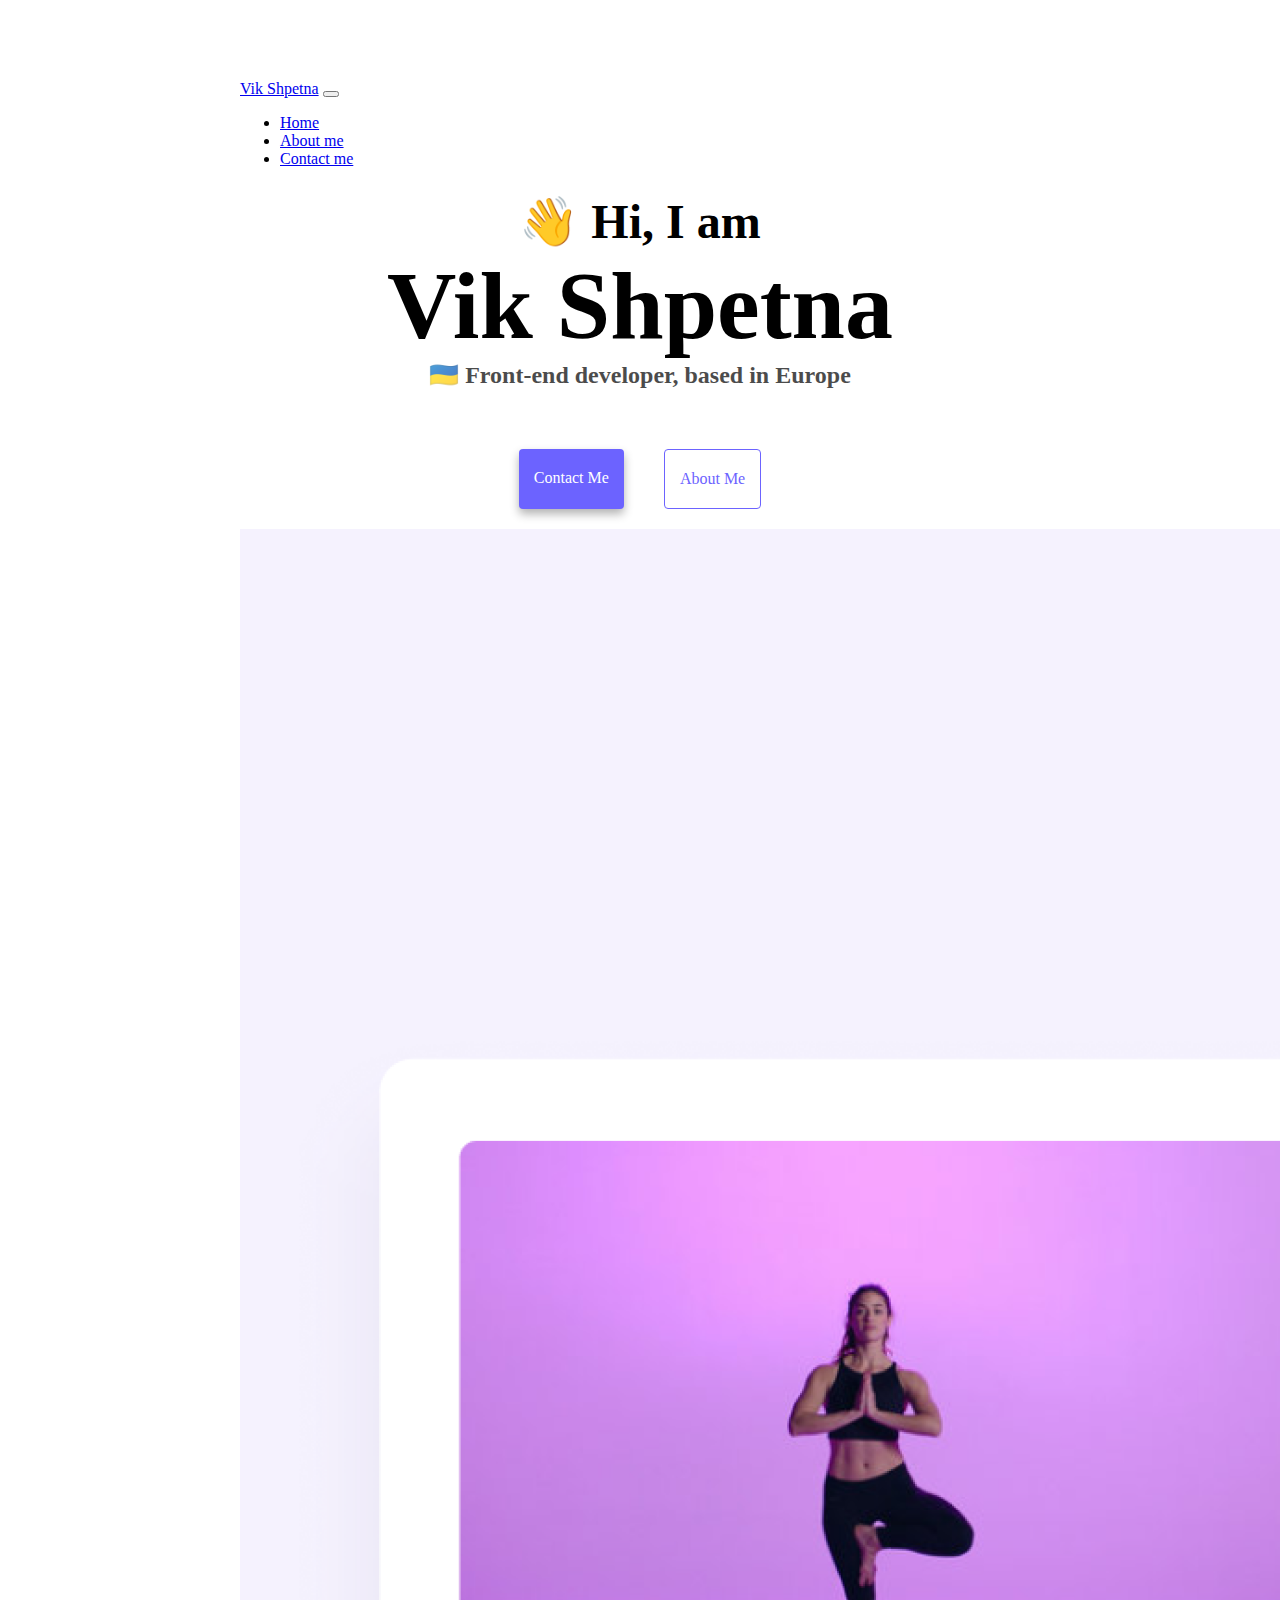
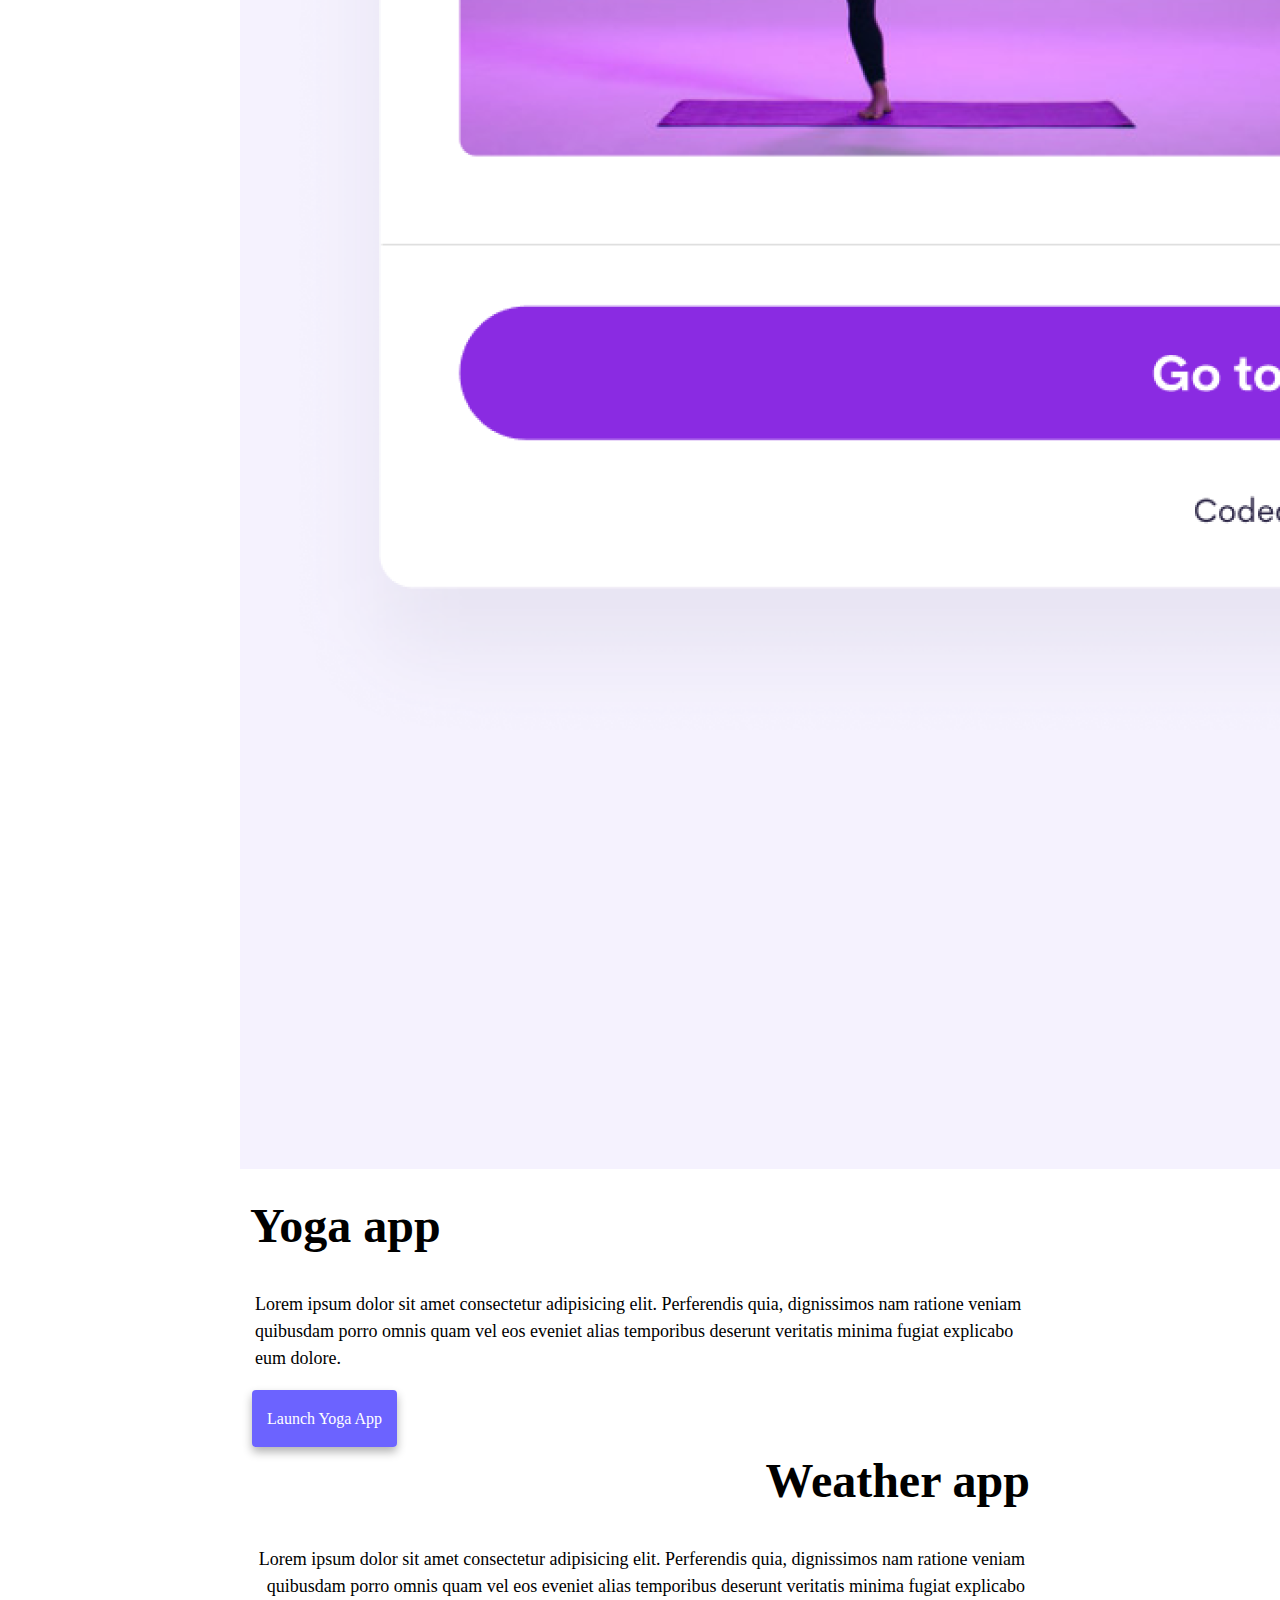
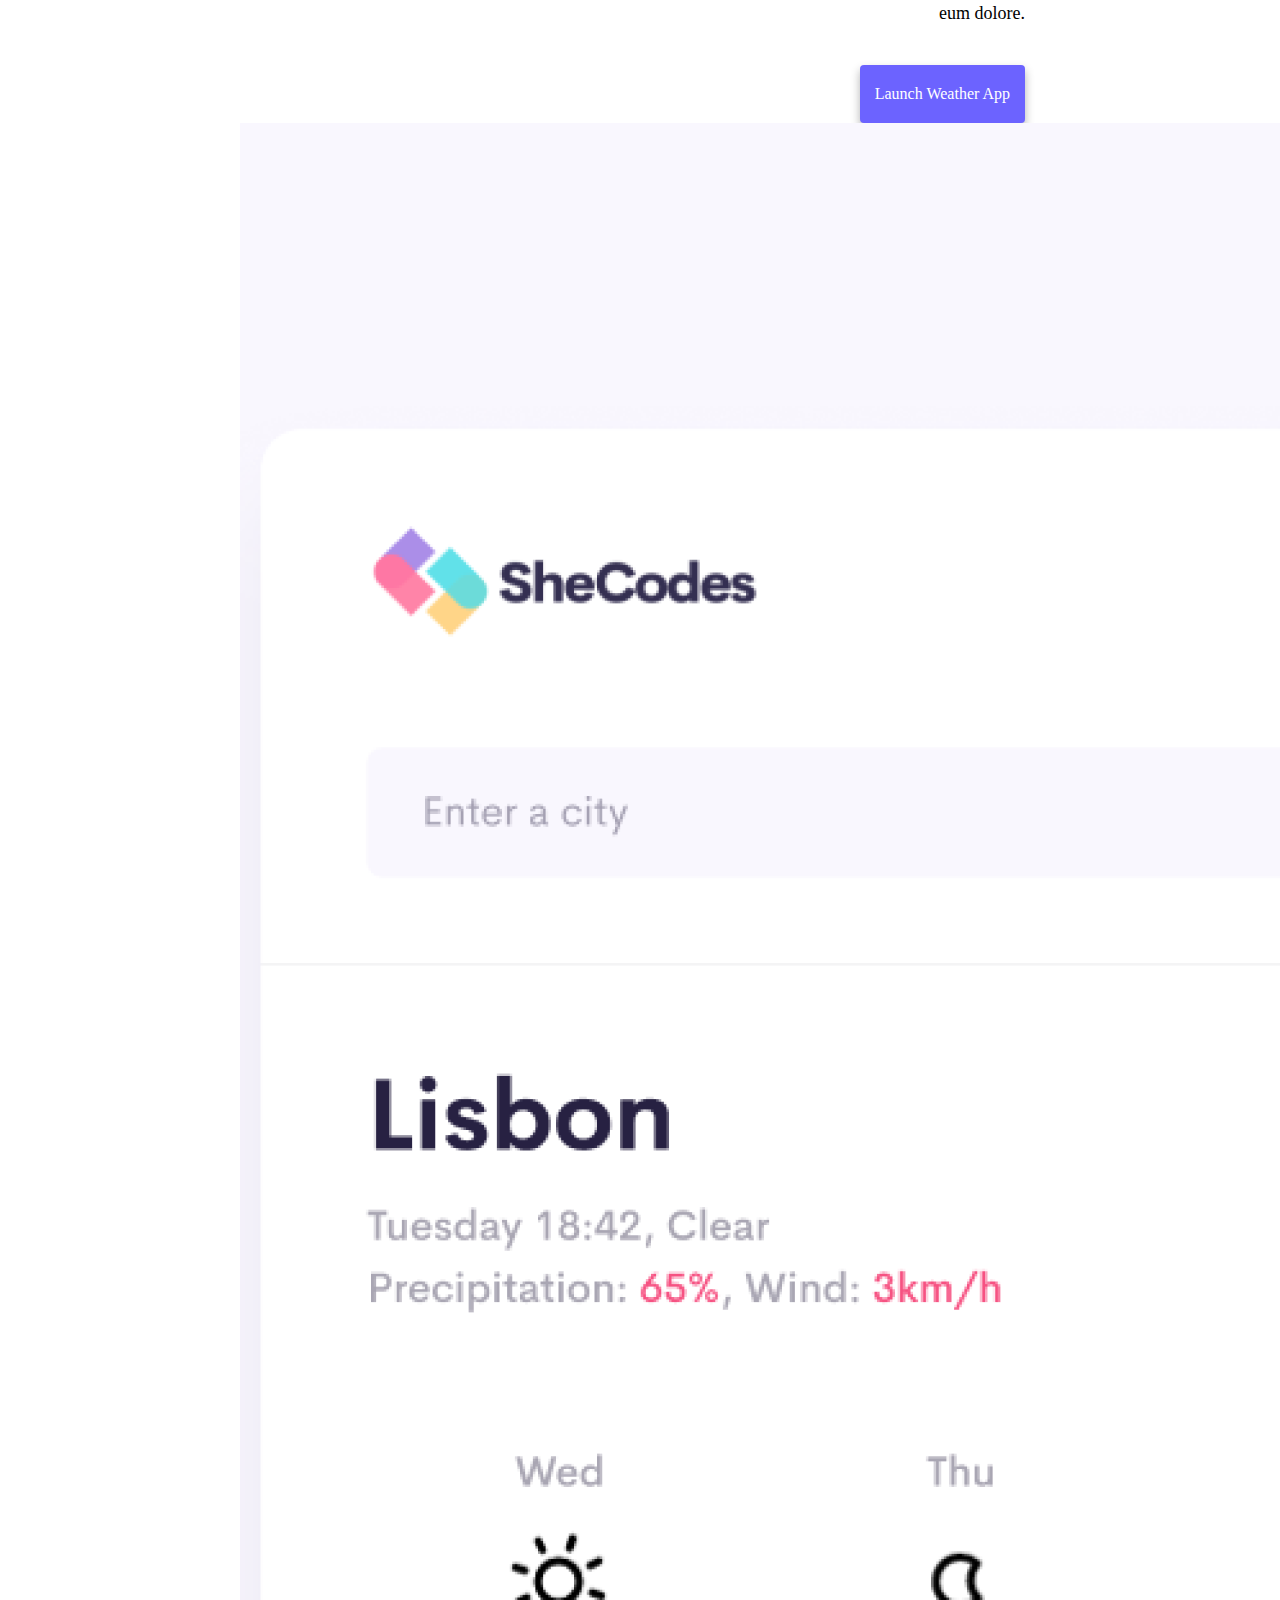
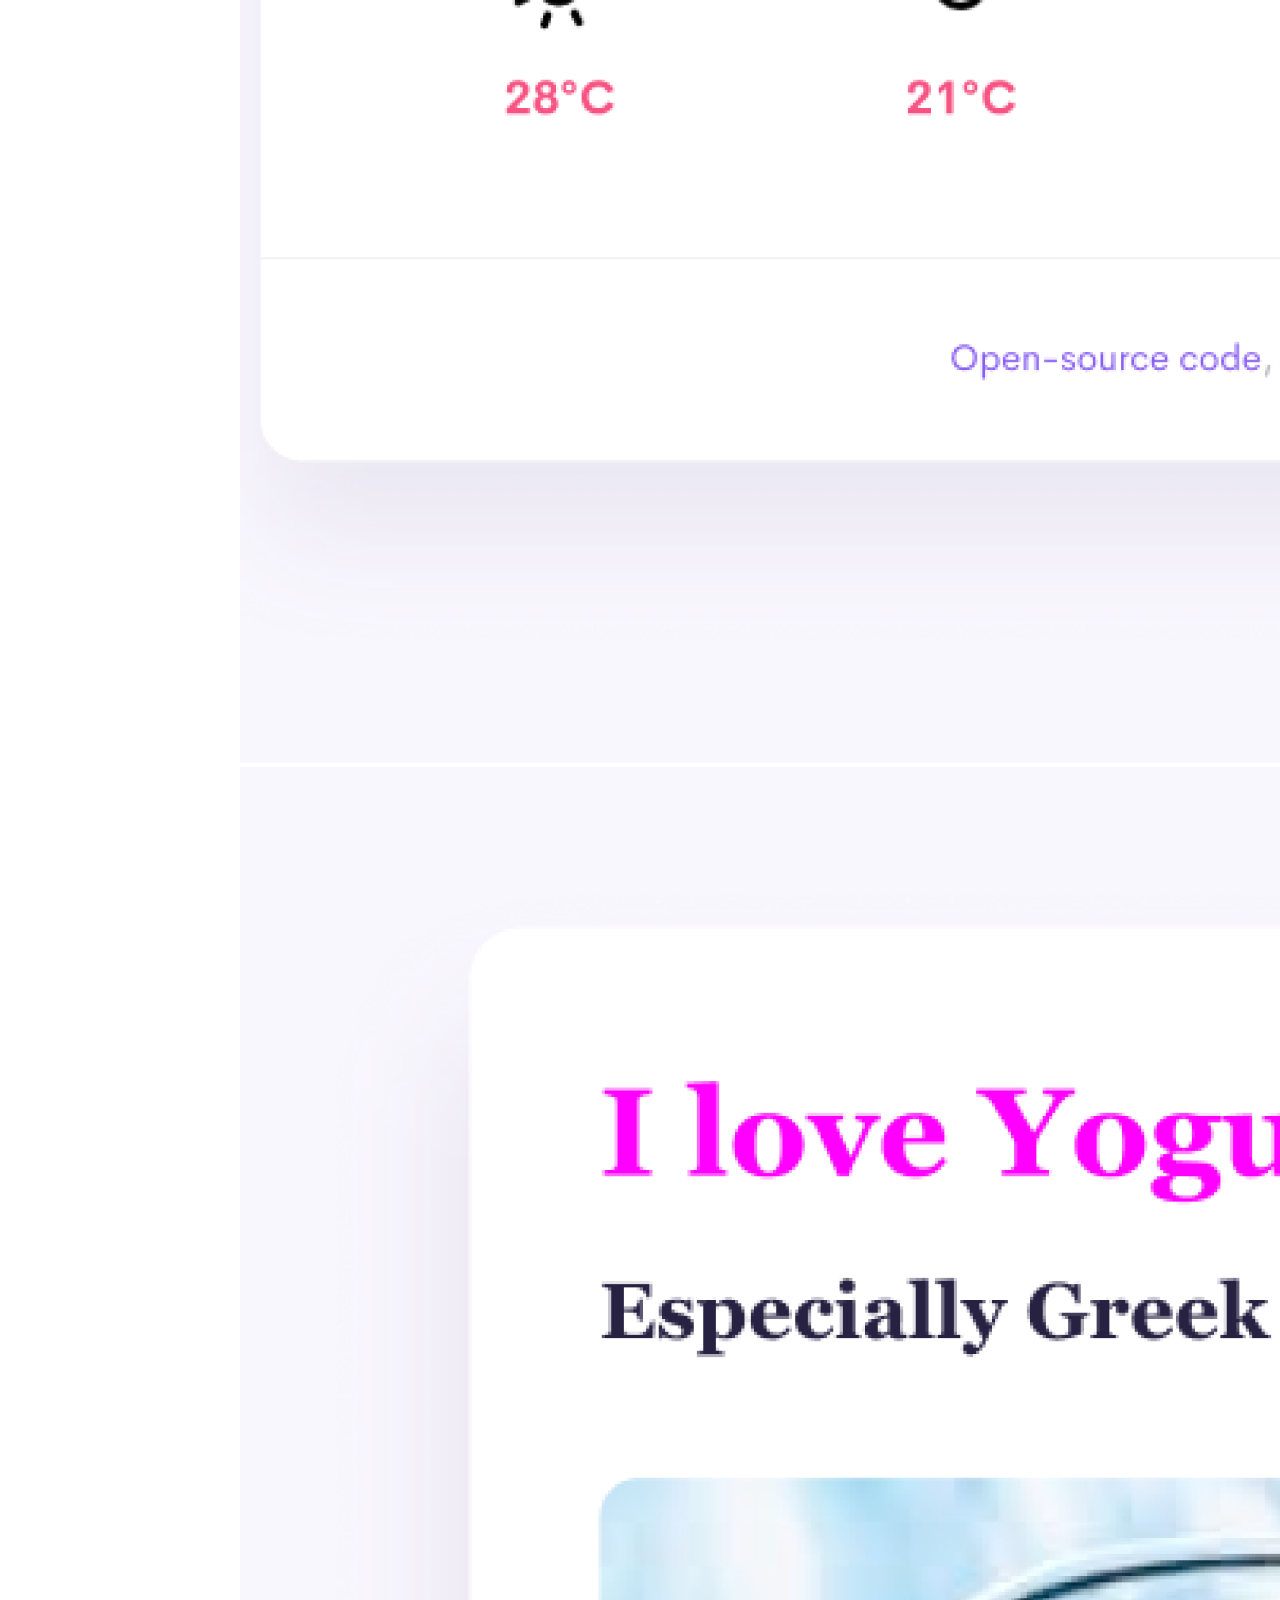
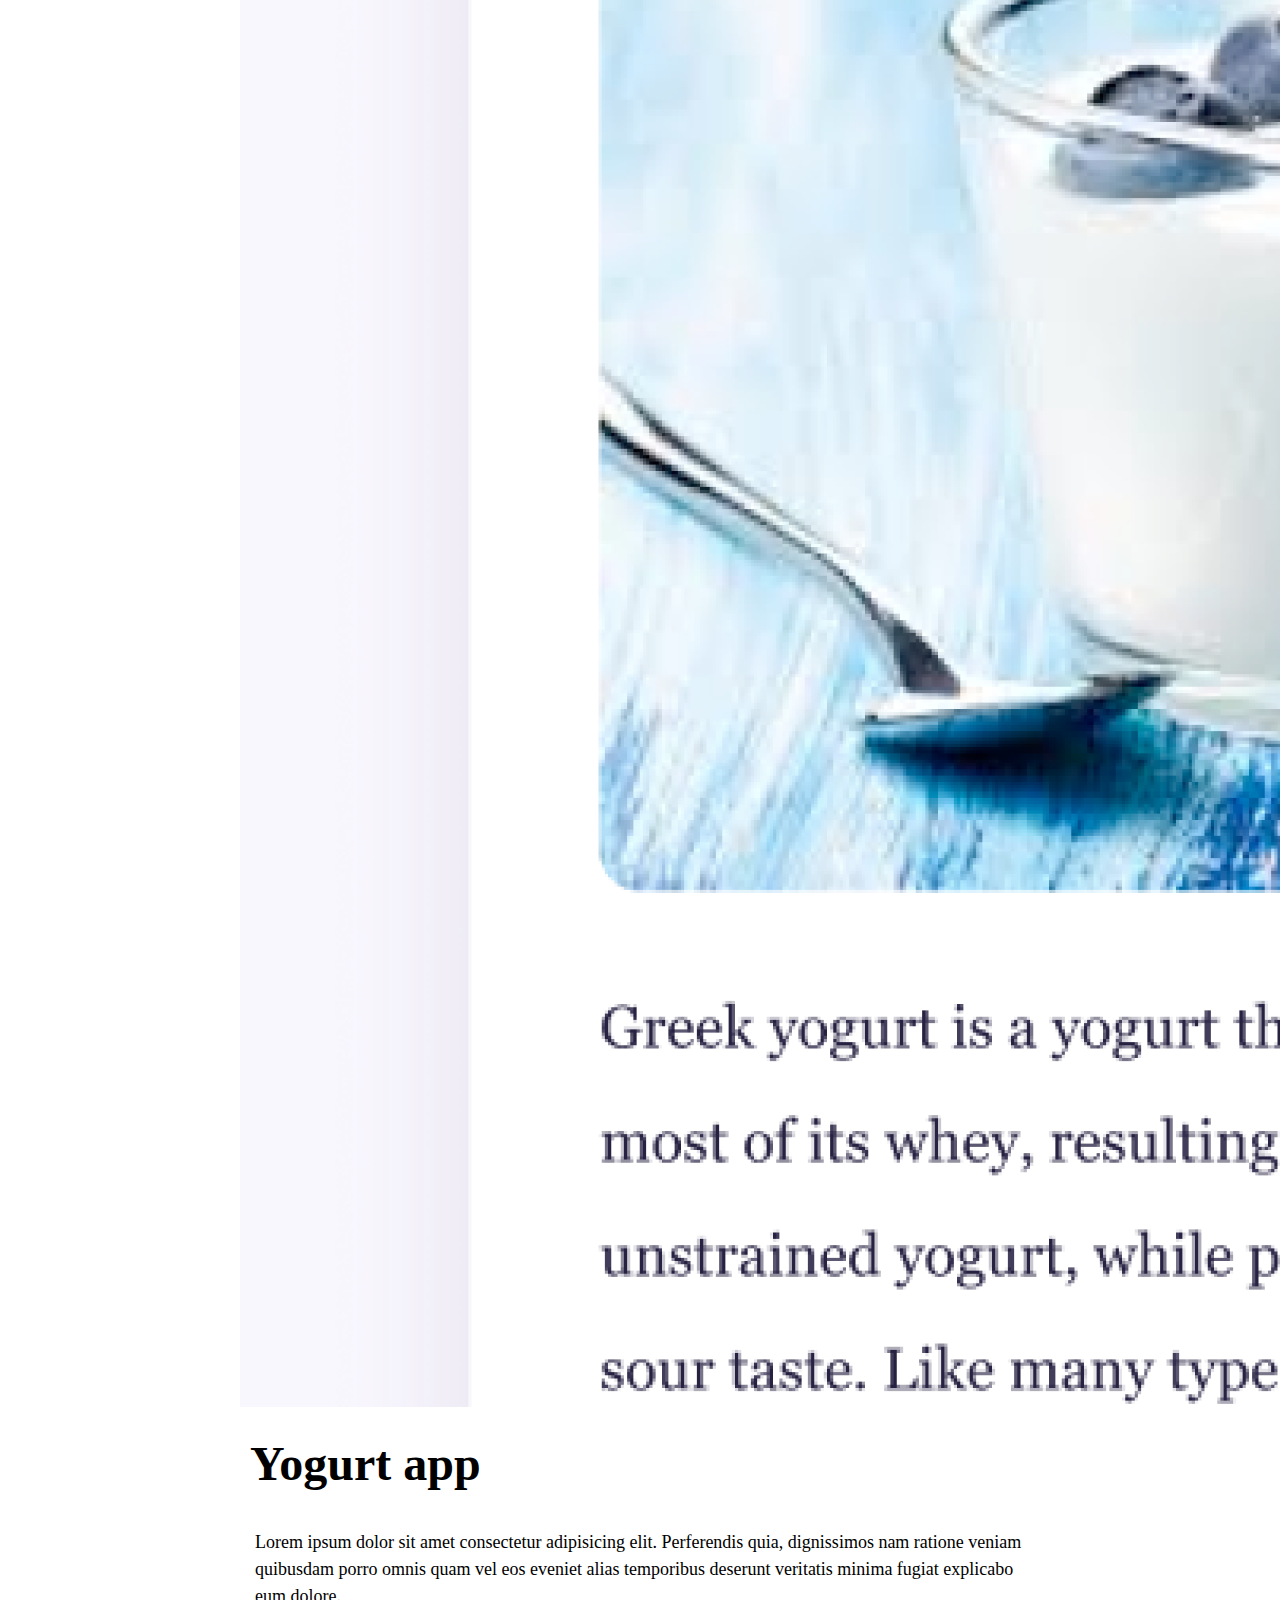
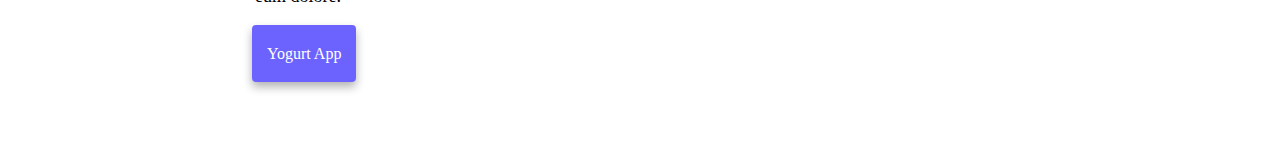
==== index.html @ 7a1b7f74 "Initial commit" ====
<!DOCTYPE html>
<html lang="en">
  <head>
    <meta charset="UTF-8" />
    <meta http-equiv="X-UA-Compatible" content="IE=edge" />
    <meta name="viewport" content="width=device-width, initial-scale=1.0" />
    <link
      href="https://cdn.jsdelivr.net/npm/bootstrap@5.2.2/dist/css/bootstrap.min.css"
      rel="stylesheet"
      integrity="sha384-Zenh87qX5JnK2Jl0vWa8Ck2rdkQ2Bzep5IDxbcnCeuOxjzrPF/et3URy9Bv1WTRi"
      crossorigin="anonymous"
    />
    <script
      src="https://cdn.jsdelivr.net/npm/bootstrap@5.2.2/dist/js/bootstrap.bundle.min.js"
      integrity="sha384-OERcA2EqjJCMA+/3y+gxIOqMEjwtxJY7qPCqsdltbNJuaOe923+mo//f6V8Qbsw3"
      crossorigin="anonymous"
    ></script>
    <title>Vik Shpetna</title>
    <link rel="stylesheet" href="style.css" />
  </head>
  <body>
    <nav class="navbar navbar-expand-lg bg-light fixed-top ps-5 pe-5">
      <div class="container-fluid">
        <a class="navbar-brand" href="index.html">Vik Shpetna</a>
        <button
          class="navbar-toggler"
          type="button"
          data-bs-toggle="collapse"
          data-bs-target="#navbarNav"
          aria-controls="navbarNav"
          aria-expanded="false"
          aria-label="Toggle navigation"
        >
          <span class="navbar-toggler-icon"></span>
        </button>
        <div class="collapse navbar-collapse" id="navbarNav">
          <ul class="navbar-nav">
            <li class="nav-item">
              <a class="nav-link active" aria-current="page" href="#">Home</a>
            </li>
            <li class="nav-item">
              <a class="nav-link" href="about.html">About me</a>
            </li>
            <li class="nav-item">
              <a class="nav-link" href="about.html#contact">Contact me</a>
            </li>
          </ul>
        </div>
      </div>
    </nav>
    <h2>👋 Hi, I am</h2>
    <h1>Vik Shpetna</h1>
    <h3>🇺🇦 Front-end developer, based in Europe</h3>
    <div class="navigation-links mb-5">
      <a href="about.html#contact" class="contact-link">Contact me</a>
      <a href="about.html" class="about-link">About me</a>
    </div>

    <div class="container-fluid">
      <div class="row">
        <div class="col-md-6">
          <img src="images/yoga.png" class="img-fluid rounded" />
        </div>
        <div class="col-md-6">
          <h2 class="mb-3 yoga-app">Yoga app</h2>
          <p class="yoga-text">
            Lorem ipsum dolor sit amet consectetur adipisicing elit. Perferendis
            quia, dignissimos nam ratione veniam quibusdam porro omnis quam vel
            eos eveniet alias temporibus deserunt veritatis minima fugiat
            explicabo eum dolore.
          </p>
          <div class="mt-5">
            <a href="#" class="yoga-app-link">Launch Yoga app</a>
          </div>
        </div>
      </div>
    </div>
    <div class="row mt-5">
      <div class="col-md-6">
        <h2 class="mb-3 weather-app">Weather app</h2>
        <p class="weather-app-text">
          Lorem ipsum dolor sit amet consectetur adipisicing elit. Perferendis
          quia, dignissimos nam ratione veniam quibusdam porro omnis quam vel
          eos eveniet alias temporibus deserunt veritatis minima fugiat
          explicabo eum dolore.
        </p>
        <div class="mt-4">
          <a href="#" class="weather-app-link">Launch Weather app</a>
        </div>
      </div>

      <div class="col-md-6">
        <img src="images/weather.png" class="img-fluid rounded" />
      </div>
    </div>
    <div class="row mt-5">
      <div class="col-md-6">
        <img src="images/yogurt.png" class="img-fluid rounded">
      </div>
      <div class="col-md-6">
        <h2 class="mb-3 yogurt-app">Yogurt app</h2>
        <p class="yogurt-app-text">
            Lorem ipsum dolor sit amet consectetur adipisicing elit. Perferendis
            quia, dignissimos nam ratione veniam quibusdam porro omnis quam vel
            eos eveniet alias temporibus deserunt veritatis minima fugiat
            explicabo eum dolore.
          </p>
          <div class="mt-5">
            <a href="#" class="yogurt-app-link">Yogurt app</a>
          </div>
      </div>
    </div>
  </div>
  </body>
</html>
---- style.css ----
:root {
  --primary-color: #6c63ff;
  --secondary-color: #f5f2fe;
  --box-shadow: 0 5px 10px rgba(0, 0, 0, 0.3);
}

body {
  margin: 80px auto;
  max-width: 800px;
}

h1,
h2,
h3 {
  text-align: center;
  margin: 0;
}

h1 {
  font-size: 96px;
}

h2 {
  font-size: 48px;
  margin-top: 25px;
}

h3 {
  font-size: 24px;
  opacity: 0.7;
}

p {
  padding: 20px;
  border-radius: 4px;
  font-size: 18px;
  line-height: 1.5;
  text-align: center;
}

.navigation-links {
  display: flex;
  margin-top: 40px;
  justify-content: center;
}

.navigation-links a {
  margin: 20px;
  border-radius: 4px;
  padding: 20px 15px;
  text-decoration: none;
  text-transform: capitalize;
}

.contact-link {
  background: var(--primary-color);
  box-shadow: var(--box-shadow);
  color: white;
}

.about-link {
  color: var(--primary-color);
  border: 1px solid var(--primary-color);
}

.homepage-link {
  color: var(--primary-color);
  text-align: center;
  display: block;
}

.email-link {
  display: flex;
  justify-content: center;
  color: var(--primary-color);
  font-size: 28px;
  text-decoration: none;
}

.email-link:hover {
  text-decoration: underline;
}

.yoga-app {
  text-align: left;
  margin-left: 10px;
}

.yoga-text {
  background-color: rgb(255, 255, 255);
  padding: 20px 15px;
  font-size: 18px;
  line-height: 1.5;
  text-align: left;
}
.yoga-app-link {
  margin: 12px;
  border-radius: 4px;
  padding: 20px 15px;
  text-decoration: none;
  text-transform: capitalize;
  background: var(--primary-color);
  box-shadow: var(--box-shadow);
  color: white;
}

.weather-app {
  text-align: right;
  margin-right: 10px;
}
.weather-app-text {
  background-color: rgb(255, 255, 255);
  padding: 20px 15px;

  font-size: 18px;
  line-height: 1.5;
  text-align: right;
}
.weather-app-link {
  float: right;
  margin-right: 15px;

  border-radius: 4px;
  padding: 20px 15px;
  text-decoration: none;
  text-transform: capitalize;
  background: var(--primary-color);
  box-shadow: var(--box-shadow);
  color: white;
}

.yogurt-app {
  text-align: left;
  margin-left: 10px;
}

.yogurt-app-text {
  background-color: rgb(255, 255, 255);
  padding: 20px 15px;
  margin-bottom: 15px;
  font-size: 18px;
  line-height: 1.5;
  text-align: left;
}

.yogurt-app-link {
  border-radius: 4px;
  padding: 20px 15px;
  margin-left: 12px;
  text-decoration: none;
  text-transform: capitalize;
  background: var(--primary-color);
  box-shadow: var(--box-shadow);
  color: white;
}

@media (max-width: 600px) {
  h1 {
    font-size: 48px;
  }
  h2 {
    font-size: 24px;
  }
  .navigation-links {
    margin-top: 10px;
    margin-bottom: 10px;
  }
}
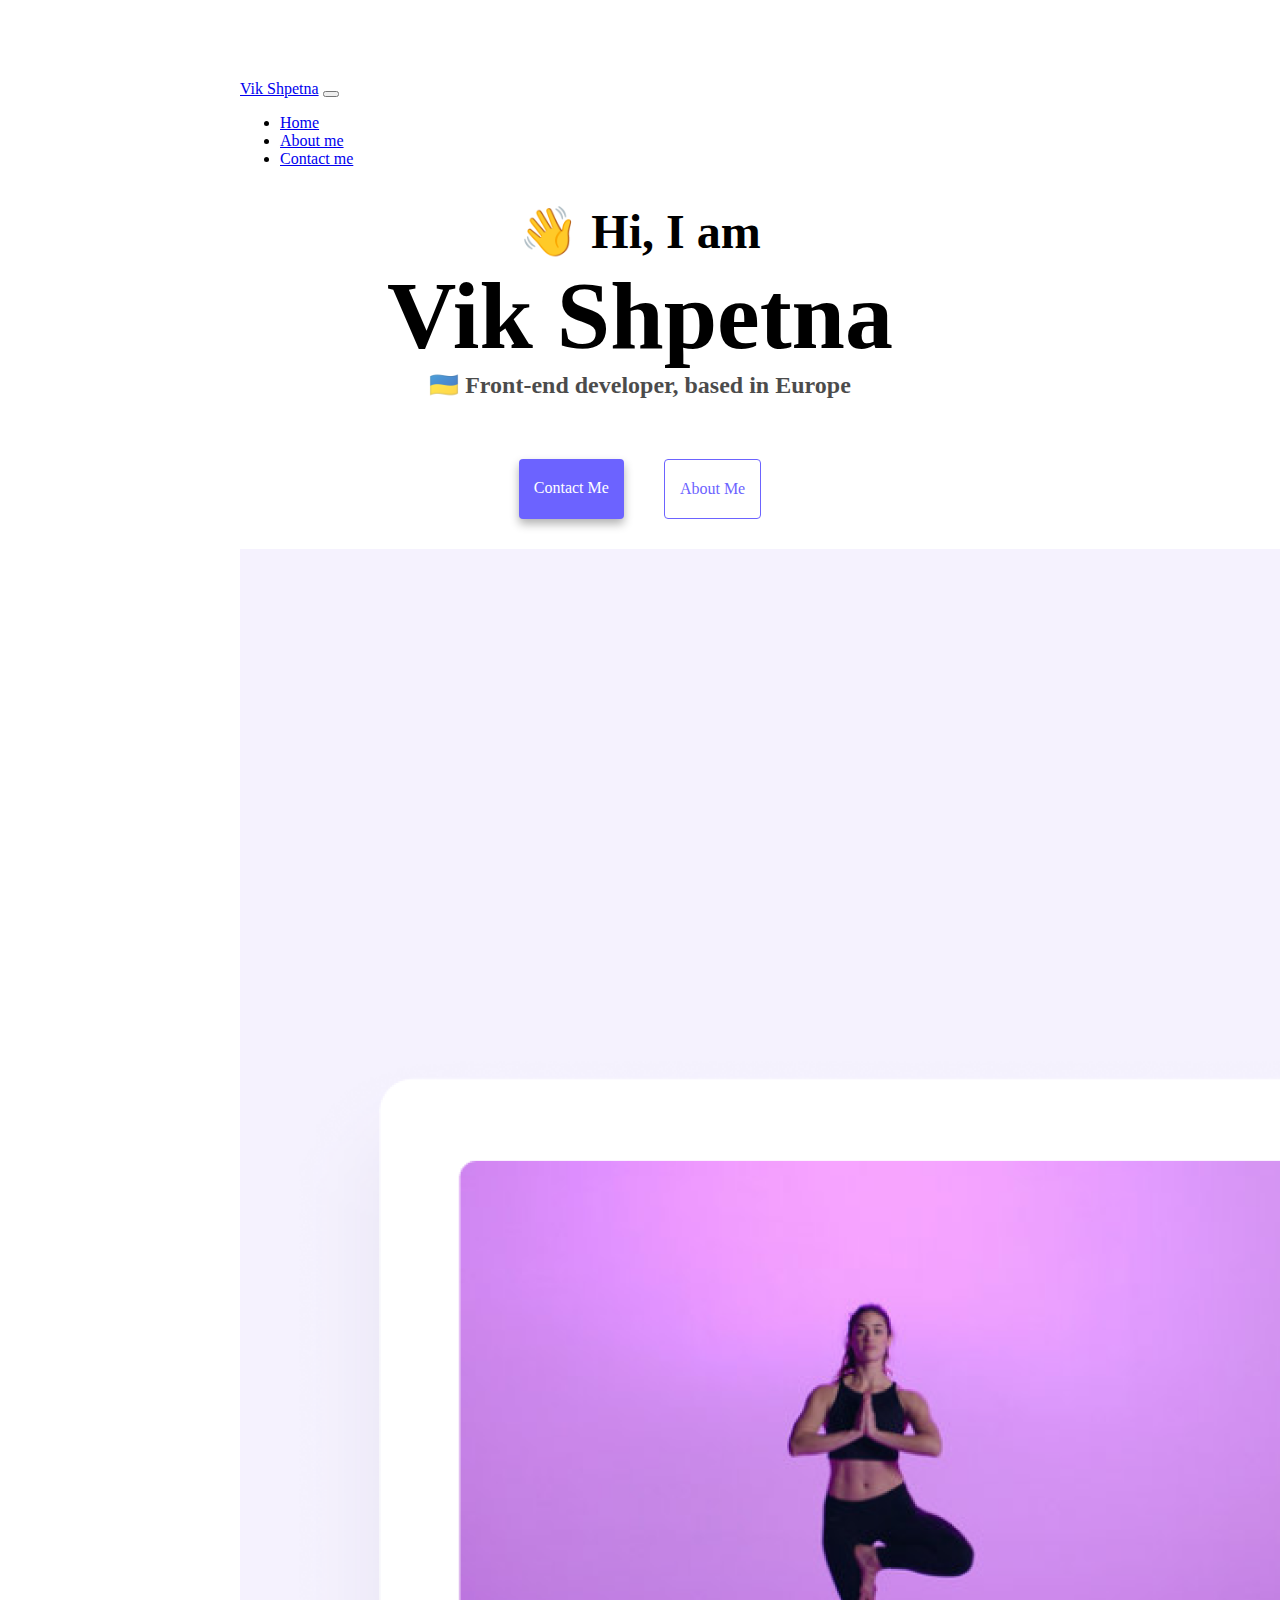
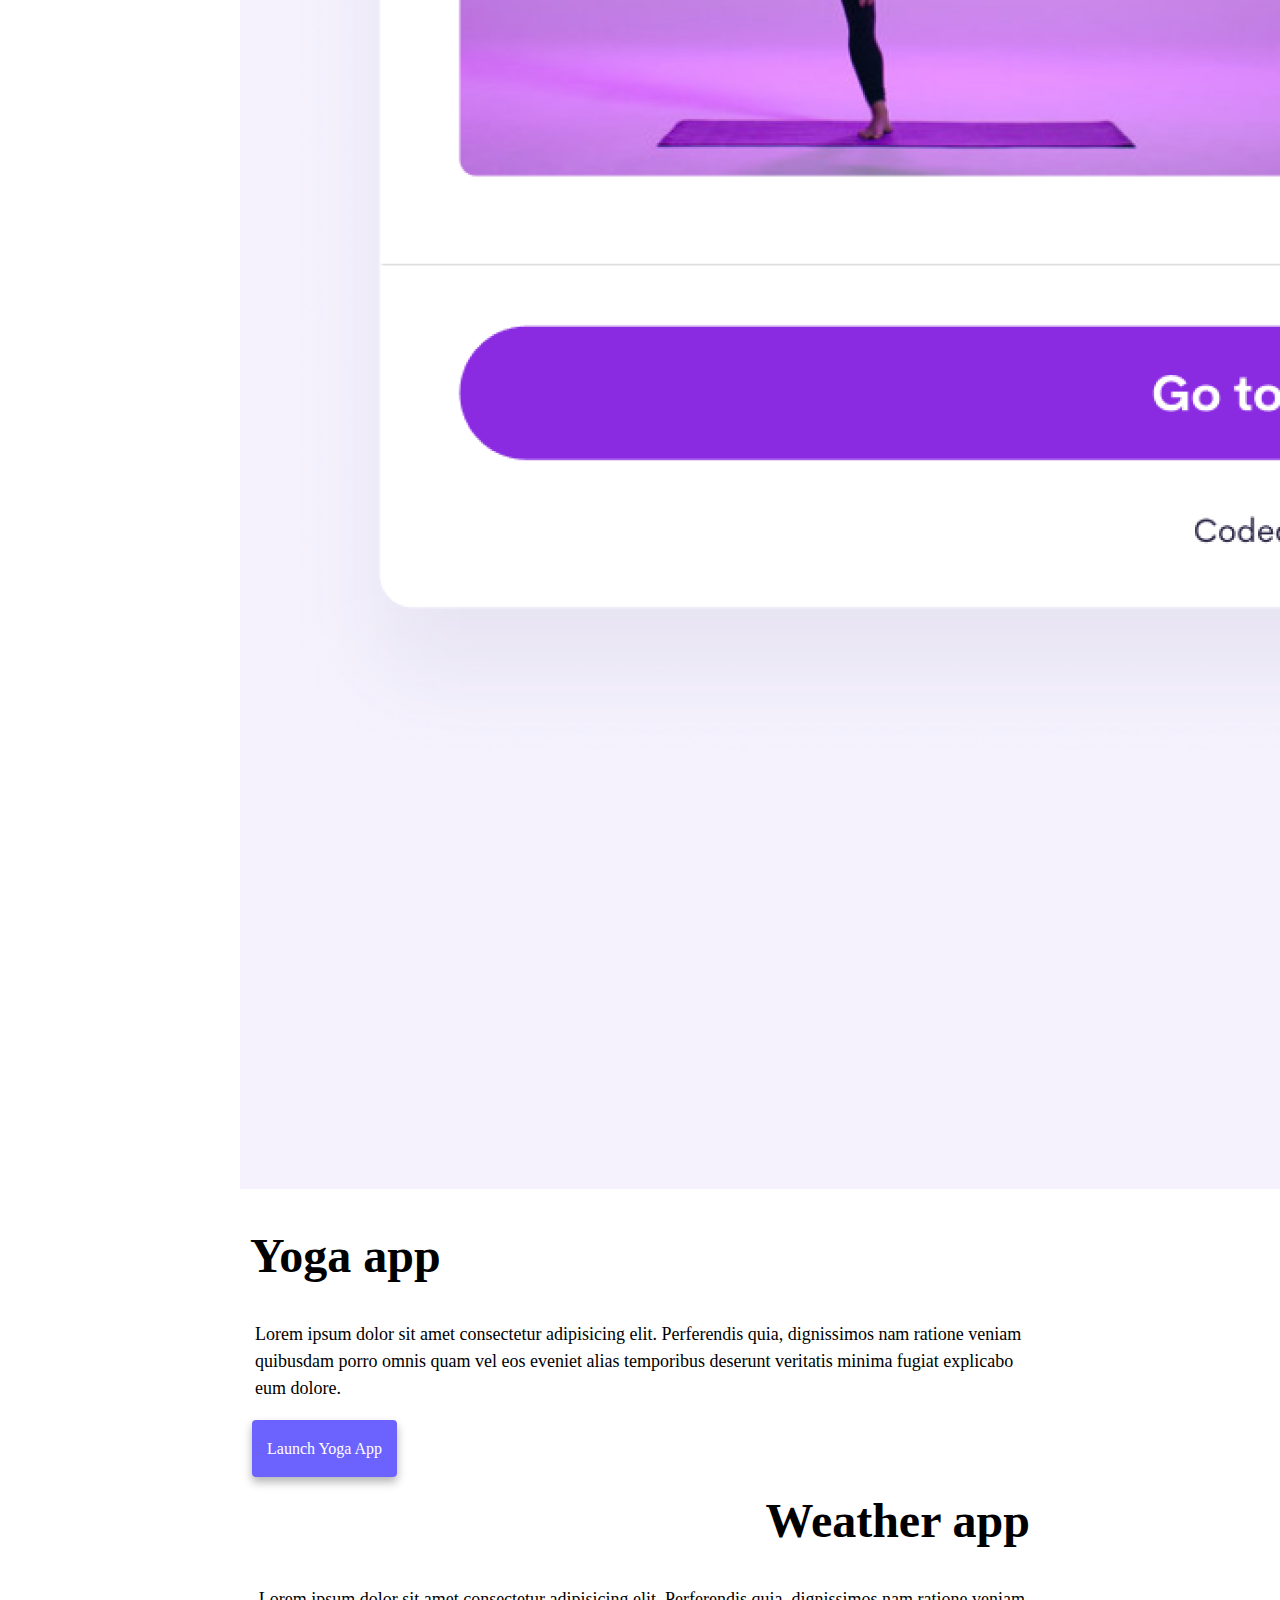
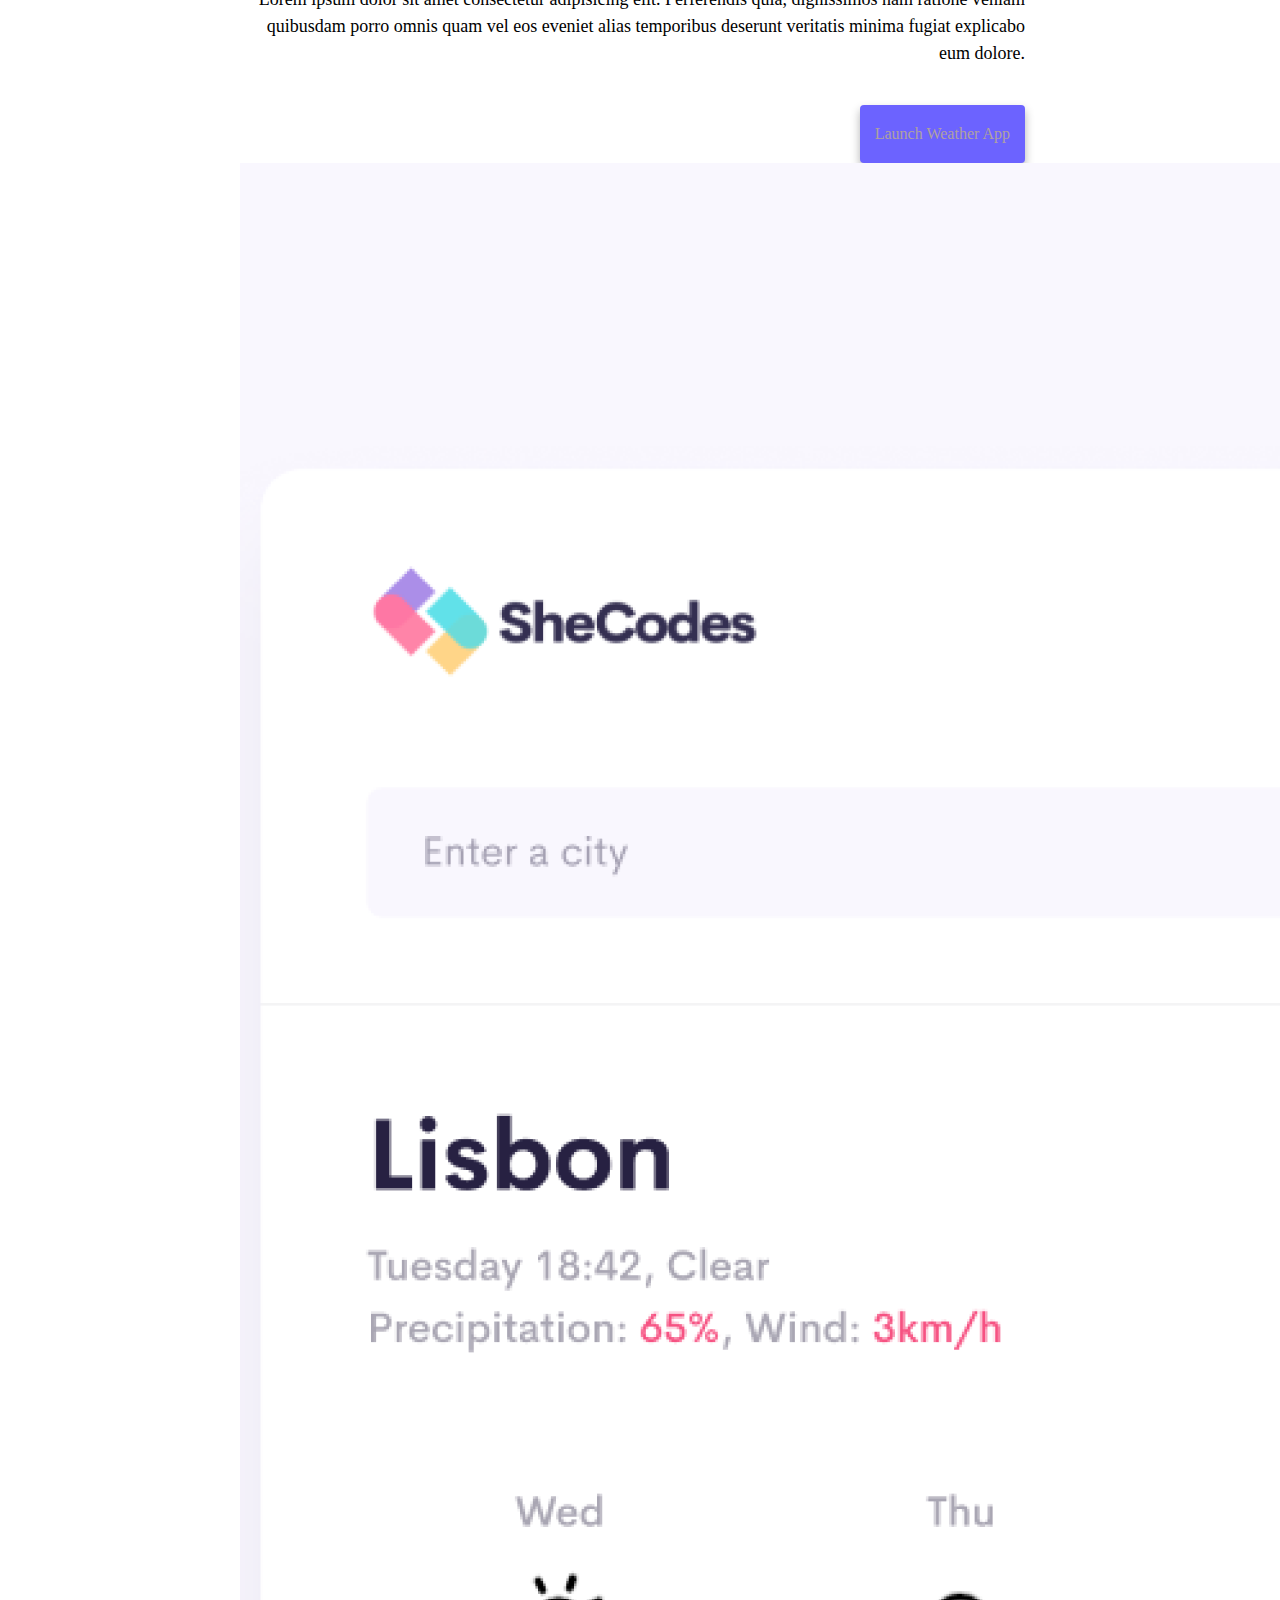
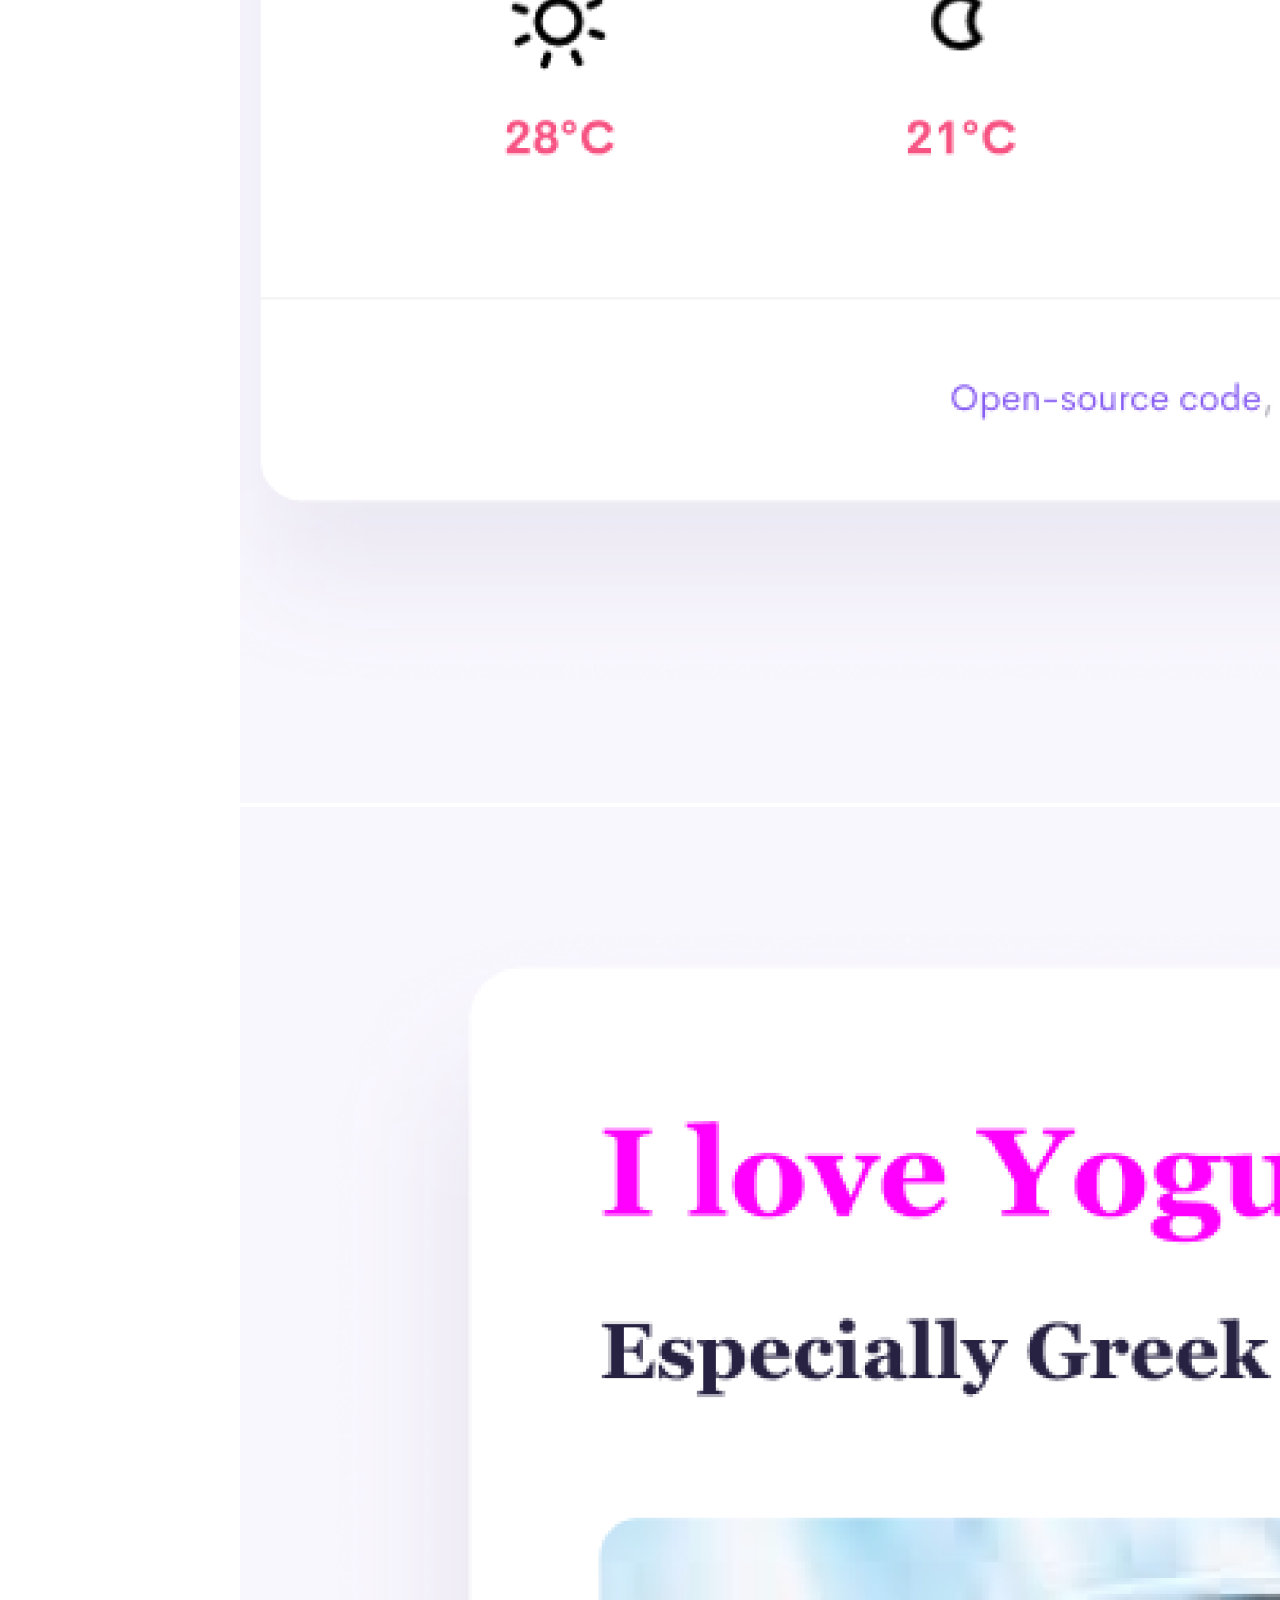
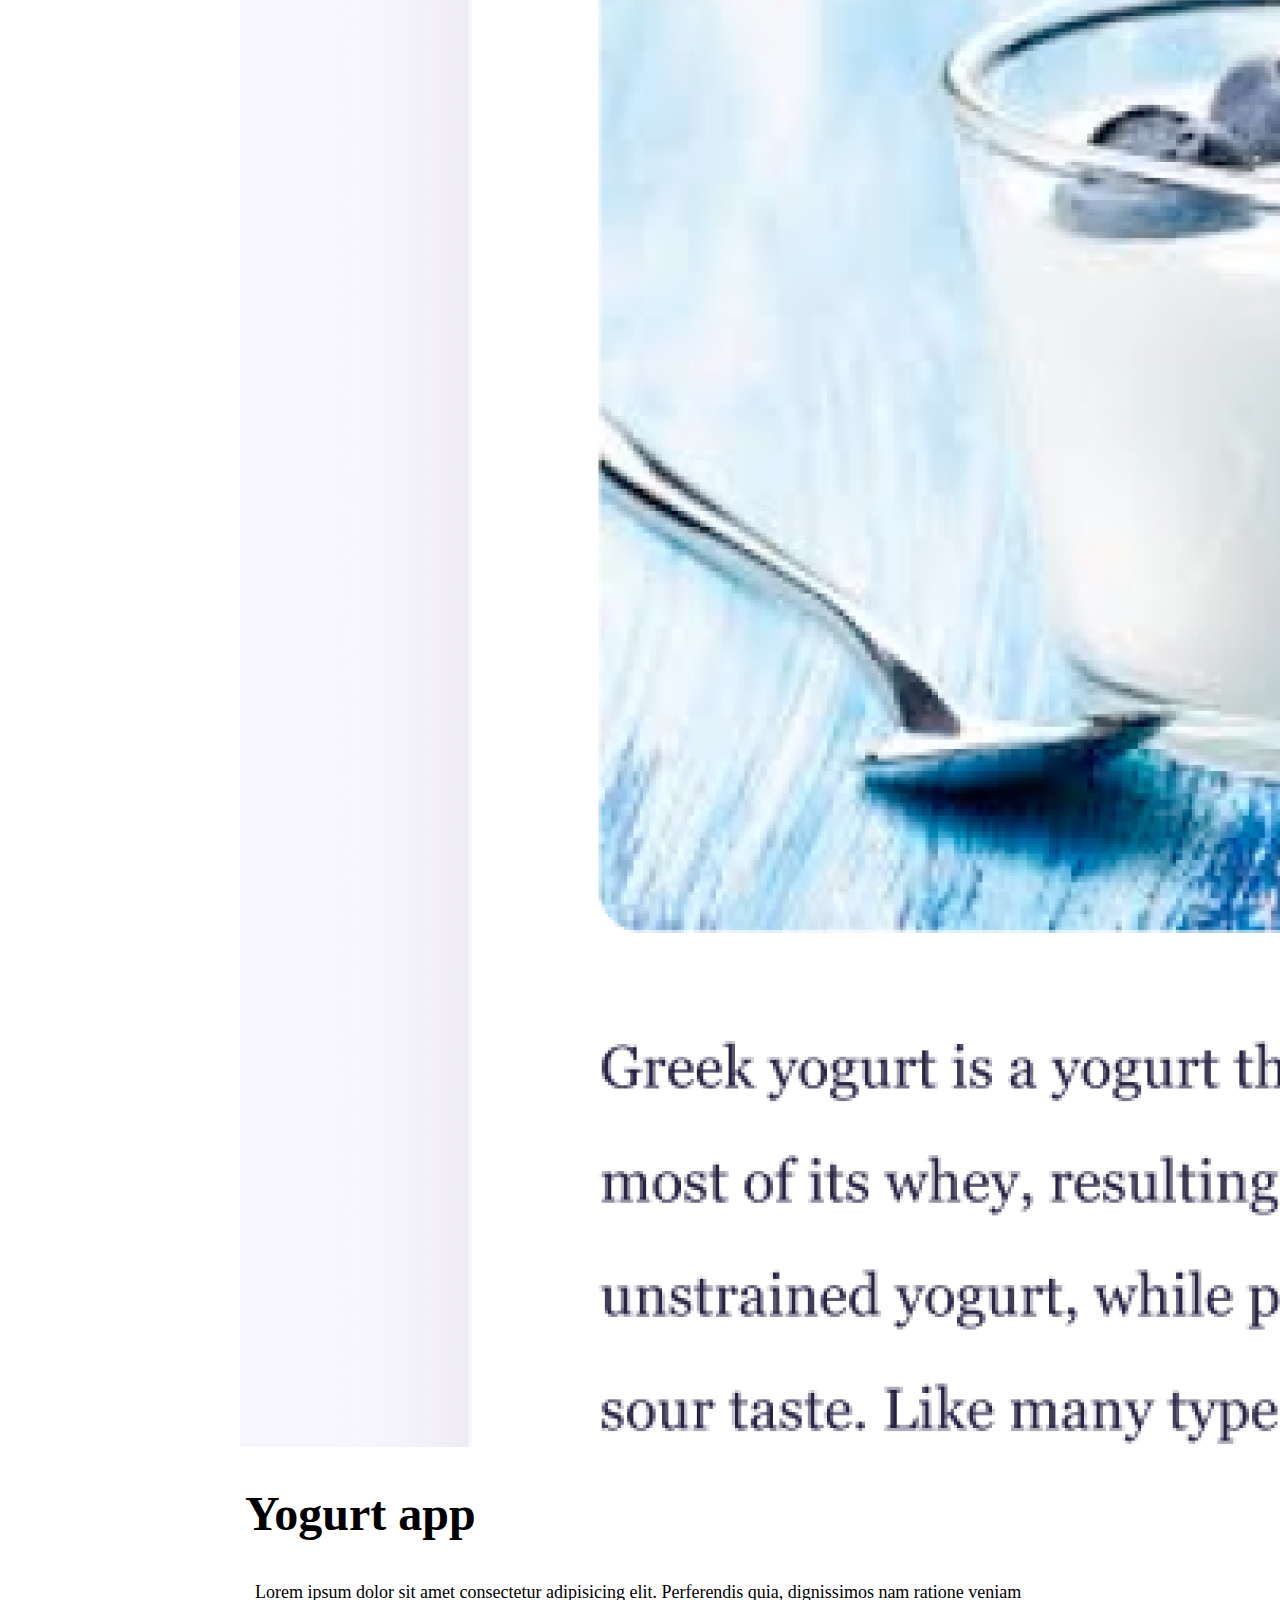
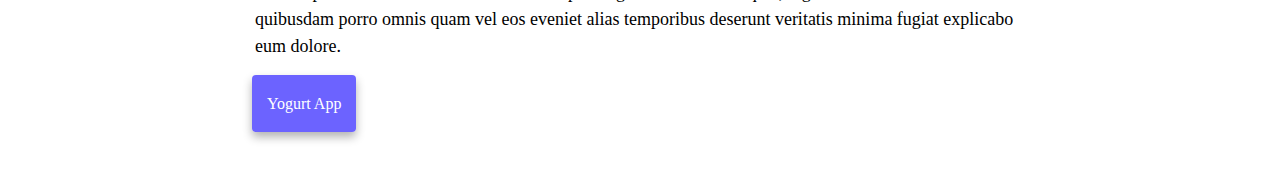
==== commit 86e44768: "updated css" ====
--- a/index.html
+++ b/index.html
@@ -51,7 +51,7 @@
     <h2>👋 Hi, I am</h2>
     <h1>Vik Shpetna</h1>
     <h3>🇺🇦 Front-end developer, based in Europe</h3>
-    <div class="navigation-links mb-5">
+    <div class="navigation-links mb-3">
       <a href="about.html#contact" class="contact-link">Contact me</a>
       <a href="about.html" class="about-link">About me</a>
     </div>
@@ -59,10 +59,10 @@
     <div class="container-fluid">
       <div class="row">
         <div class="col-md-6">
-          <img src="images/yoga.png" class="img-fluid rounded" />
+          <img src="images/yoga.png" class="img-fluid rounded hidden-mobile" />
         </div>
         <div class="col-md-6">
-          <h2 class="mb-3 yoga-app">Yoga app</h2>
+          <h2 class="mb-2 mt-2 yoga-app">Yoga app</h2>
           <p class="yoga-text">
             Lorem ipsum dolor sit amet consectetur adipisicing elit. Perferendis
             quia, dignissimos nam ratione veniam quibusdam porro omnis quam vel
@@ -77,7 +77,7 @@
     </div>
     <div class="row mt-5">
       <div class="col-md-6">
-        <h2 class="mb-3 weather-app">Weather app</h2>
+        <h2 class="mb-3 mt-3 weather-app">Weather app</h2>
         <p class="weather-app-text">
           Lorem ipsum dolor sit amet consectetur adipisicing elit. Perferendis
           quia, dignissimos nam ratione veniam quibusdam porro omnis quam vel
@@ -90,12 +90,12 @@
       </div>
 
       <div class="col-md-6">
-        <img src="images/weather.png" class="img-fluid rounded" />
+        <img src="images/weather.png" class="img-fluid rounded hidden-mobile" />
       </div>
     </div>
     <div class="row mt-5">
       <div class="col-md-6">
-        <img src="images/yogurt.png" class="img-fluid rounded">
+        <img src="images/yogurt.png" class="img-fluid rounded hidden-mobile">
       </div>
       <div class="col-md-6">
         <h2 class="mb-3 yogurt-app">Yogurt app</h2>
--- a/style.css
+++ b/style.css
@@ -22,7 +22,7 @@
 
 h2 {
   font-size: 48px;
-  margin-top: 25px;
+  margin-top: 35px;
 }
 
 h3 {
@@ -42,6 +42,7 @@
   display: flex;
   margin-top: 40px;
   justify-content: center;
+  margin-bottom: 10px;
 }
 
 .navigation-links a {
@@ -126,12 +127,12 @@
   text-transform: capitalize;
   background: var(--primary-color);
   box-shadow: var(--box-shadow);
-  color: white;
+  color: rgb(175, 161, 161);
 }
 
 .yogurt-app {
   text-align: left;
-  margin-left: 10px;
+  margin-left: 5px;
 }
 
 .yogurt-app-text {
@@ -154,15 +155,43 @@
   color: white;
 }
 
-@media (max-width: 600px) {
+@media (max-width: 767px) {
   h1 {
     font-size: 48px;
   }
   h2 {
     font-size: 24px;
   }
+  h3 {
+    font-size: 18px;
+    margin-bottom: 15px;
+  }
+  .hidden-mobile {
+    display: none;
+  }
   .navigation-links {
-    margin-top: 10px;
-    margin-bottom: 10px;
+    margin-top: 15px;
+    margin-bottom: 5px;
+  }
+  .yoga-app {
+    text-align: center;
+    margin-bottom: 20px;
+  }
+  .yoga-text {
+    text-align: center;
+  }
+  .yoga-app-link {
+  }
+  .weather-app,
+  .weather-app-text {
+    text-align: center;
+  }
+  .weather-app-link {
+  }
+  .yogurt-app,
+  .yogurt-app-text {
+    text-align: center;
+  }
+  .yogurt-app-link {
   }
 }
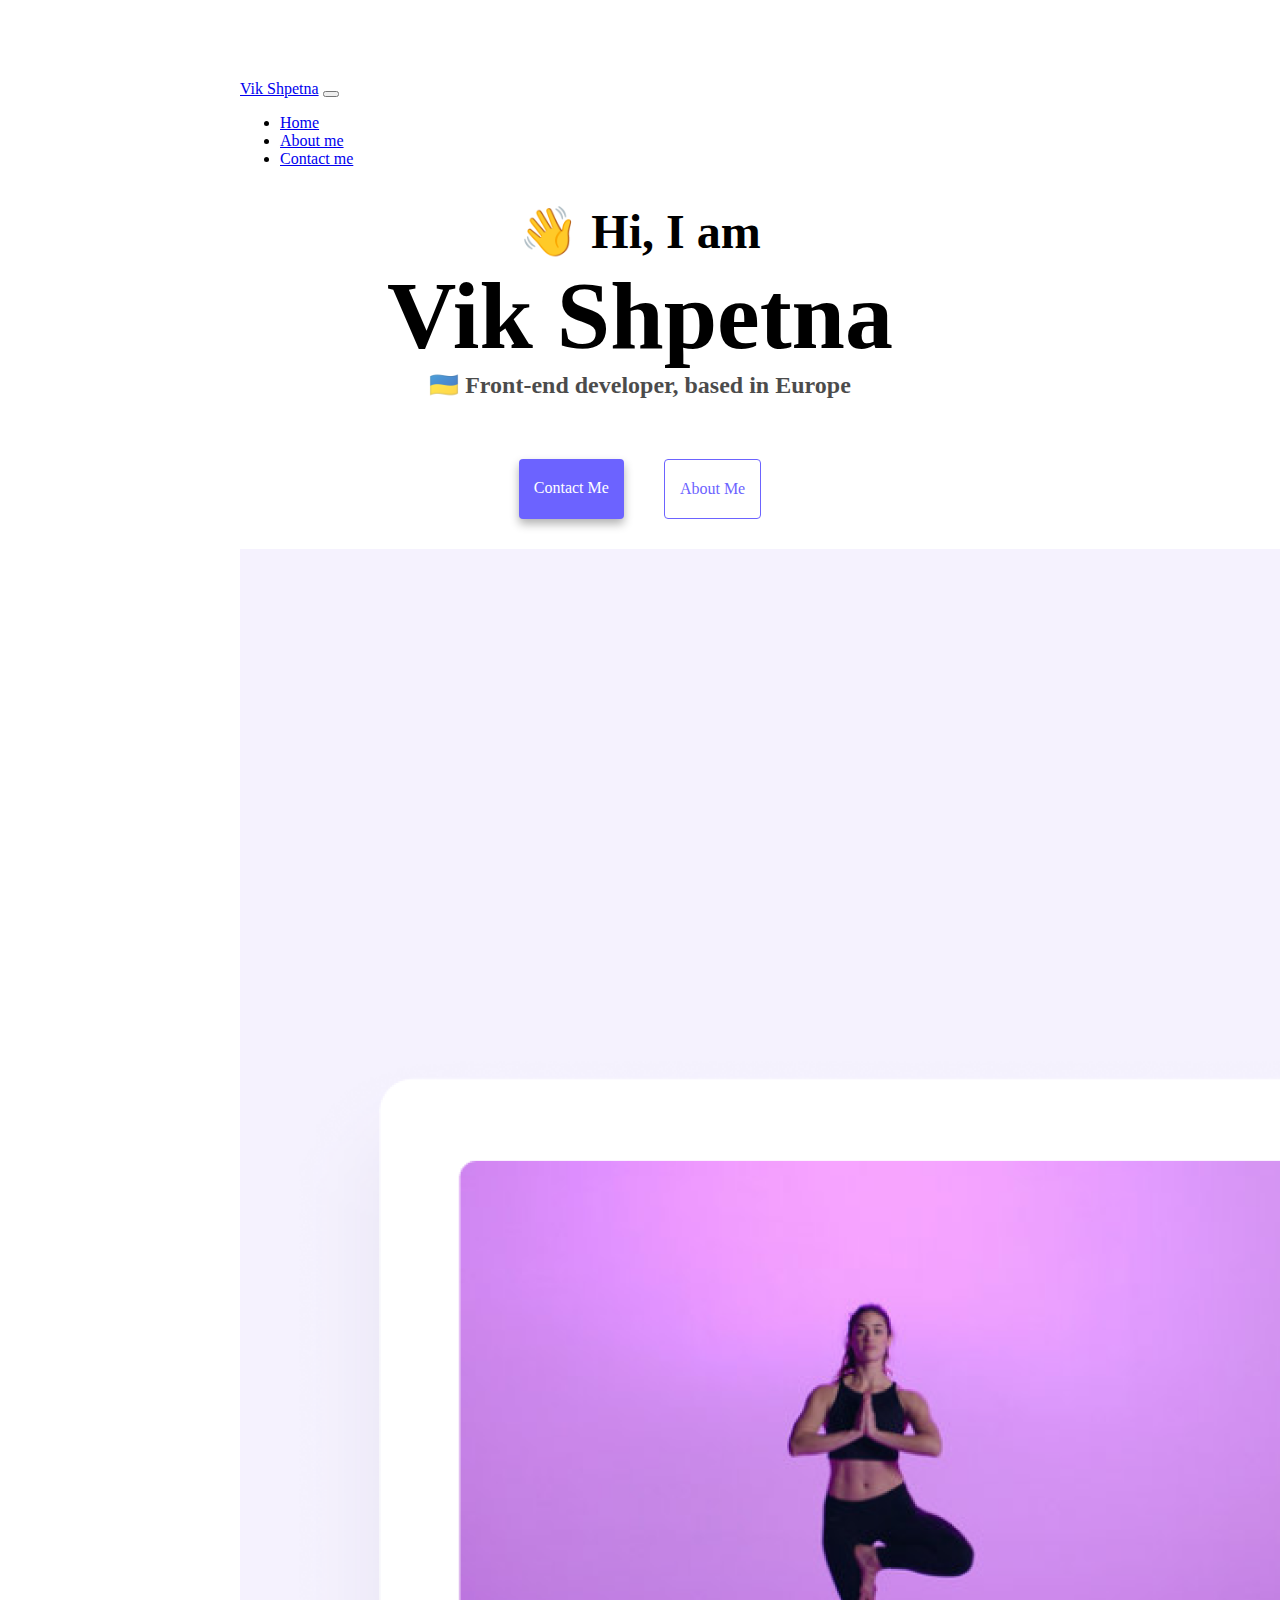
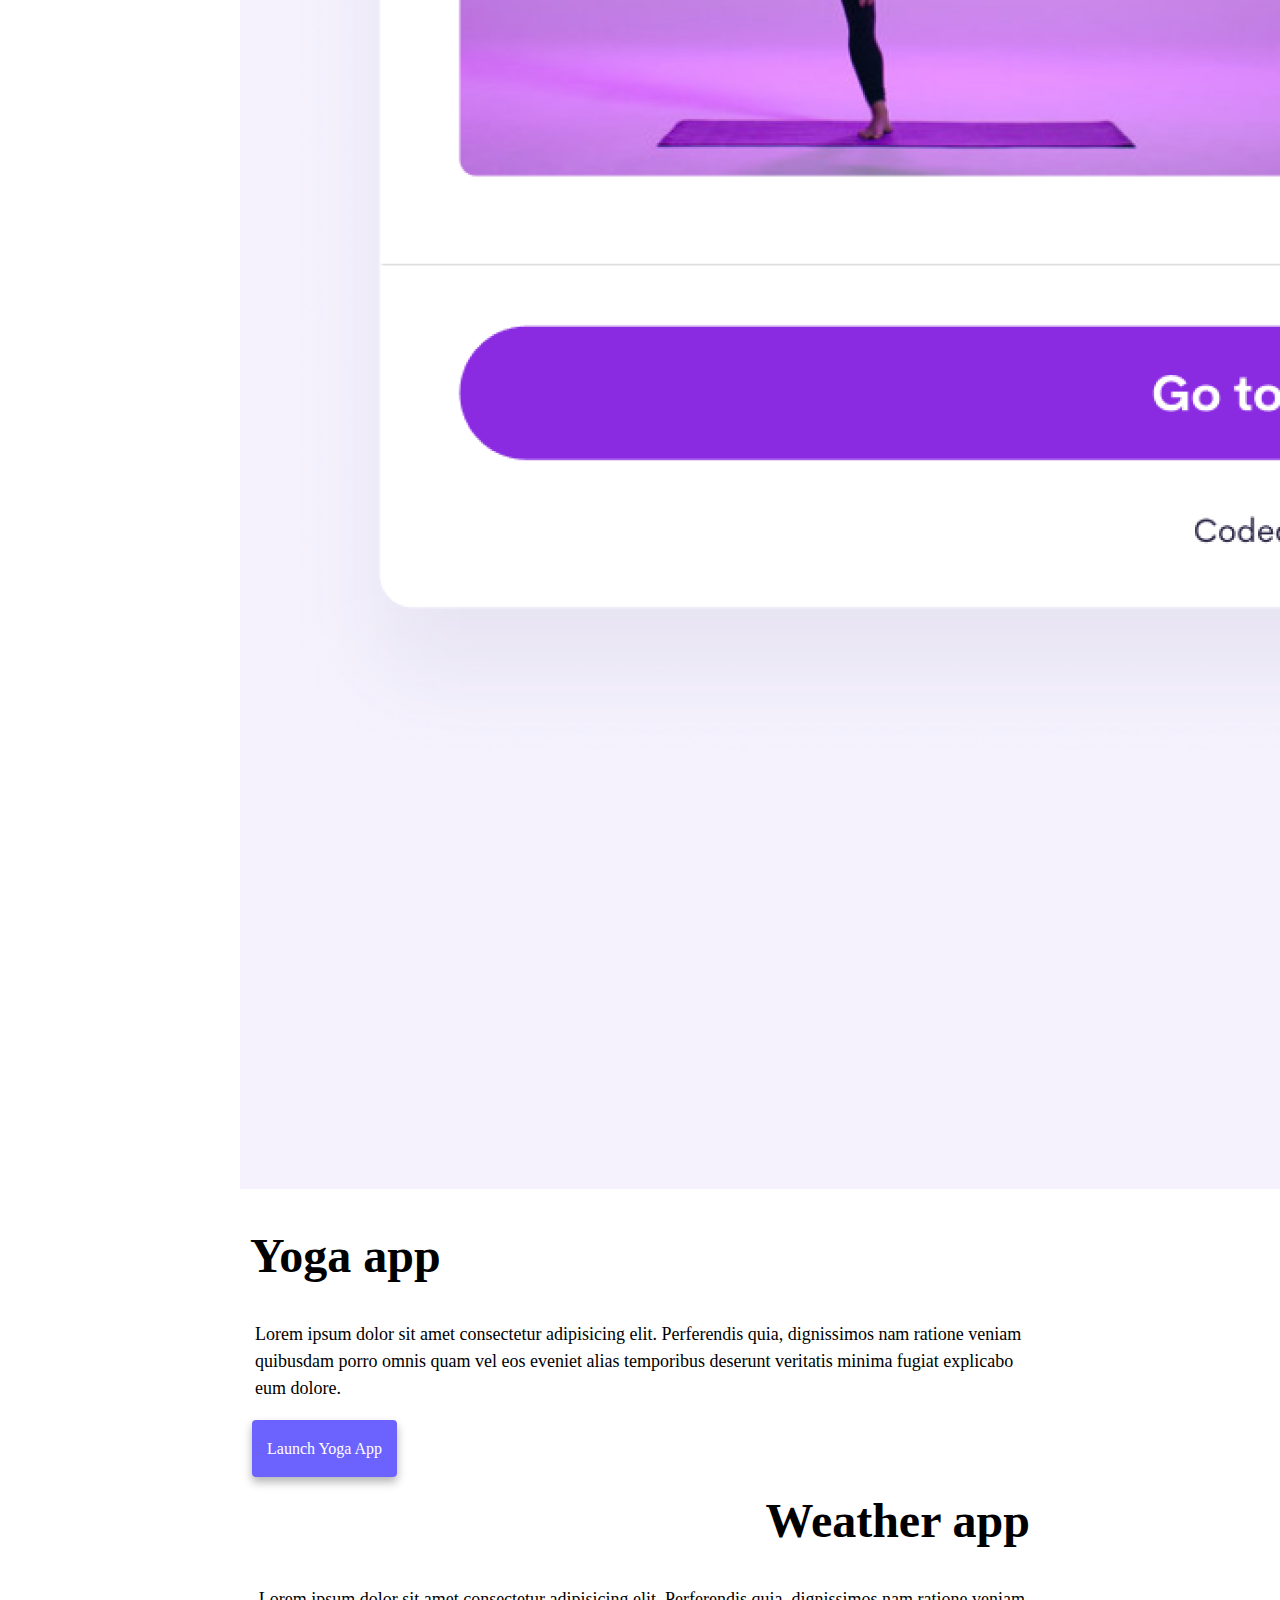
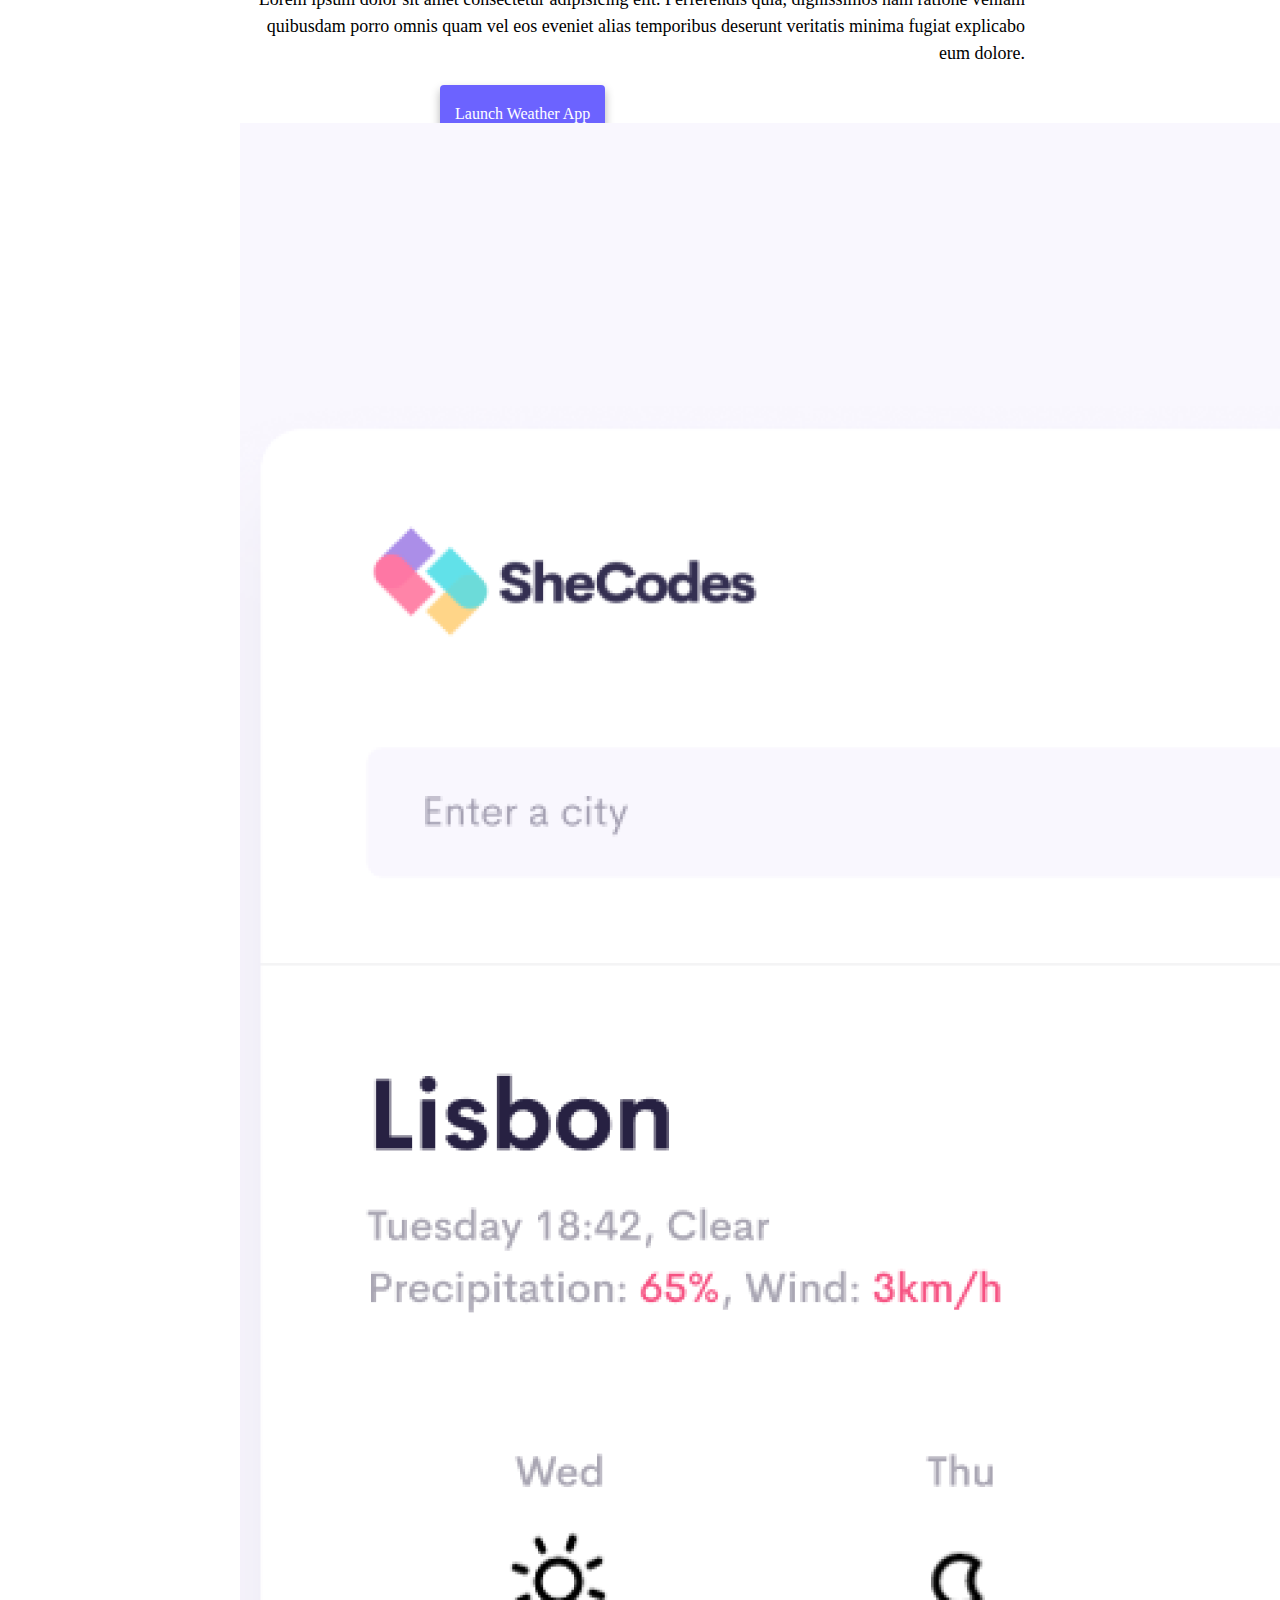
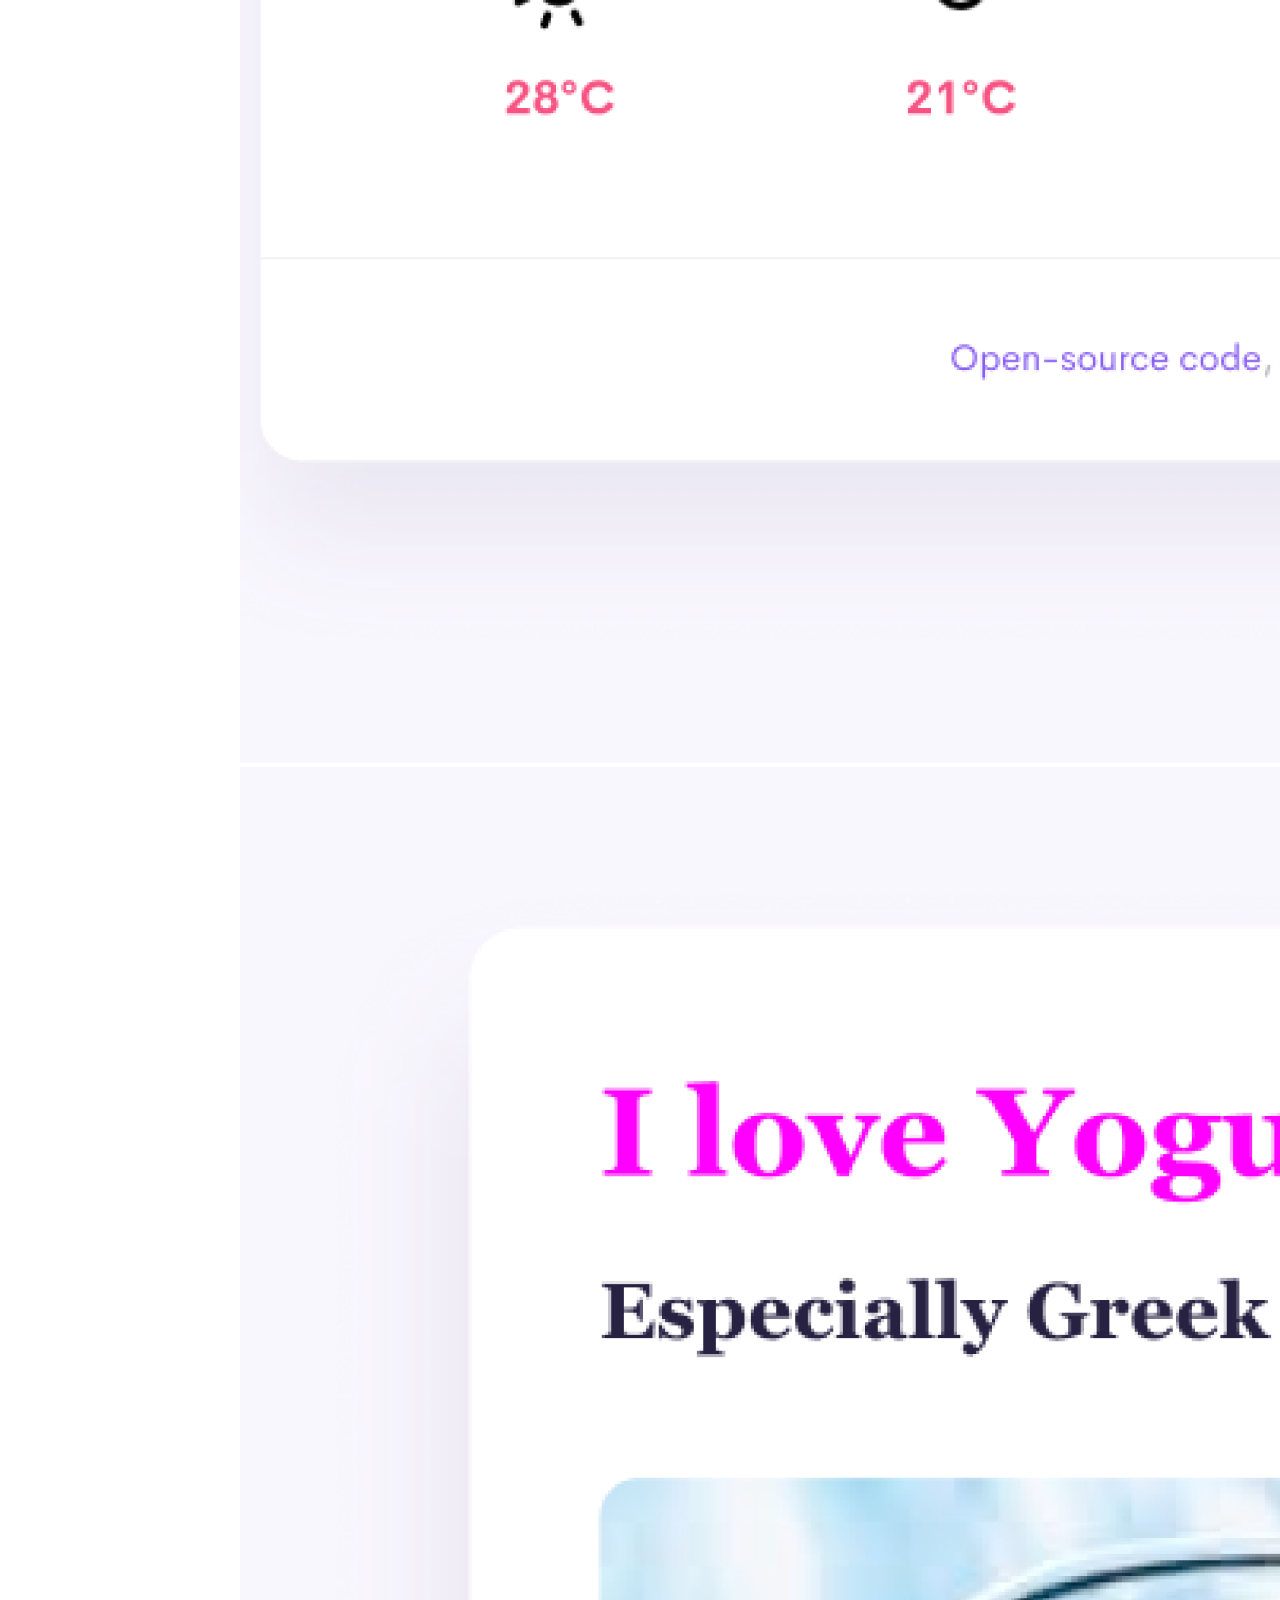
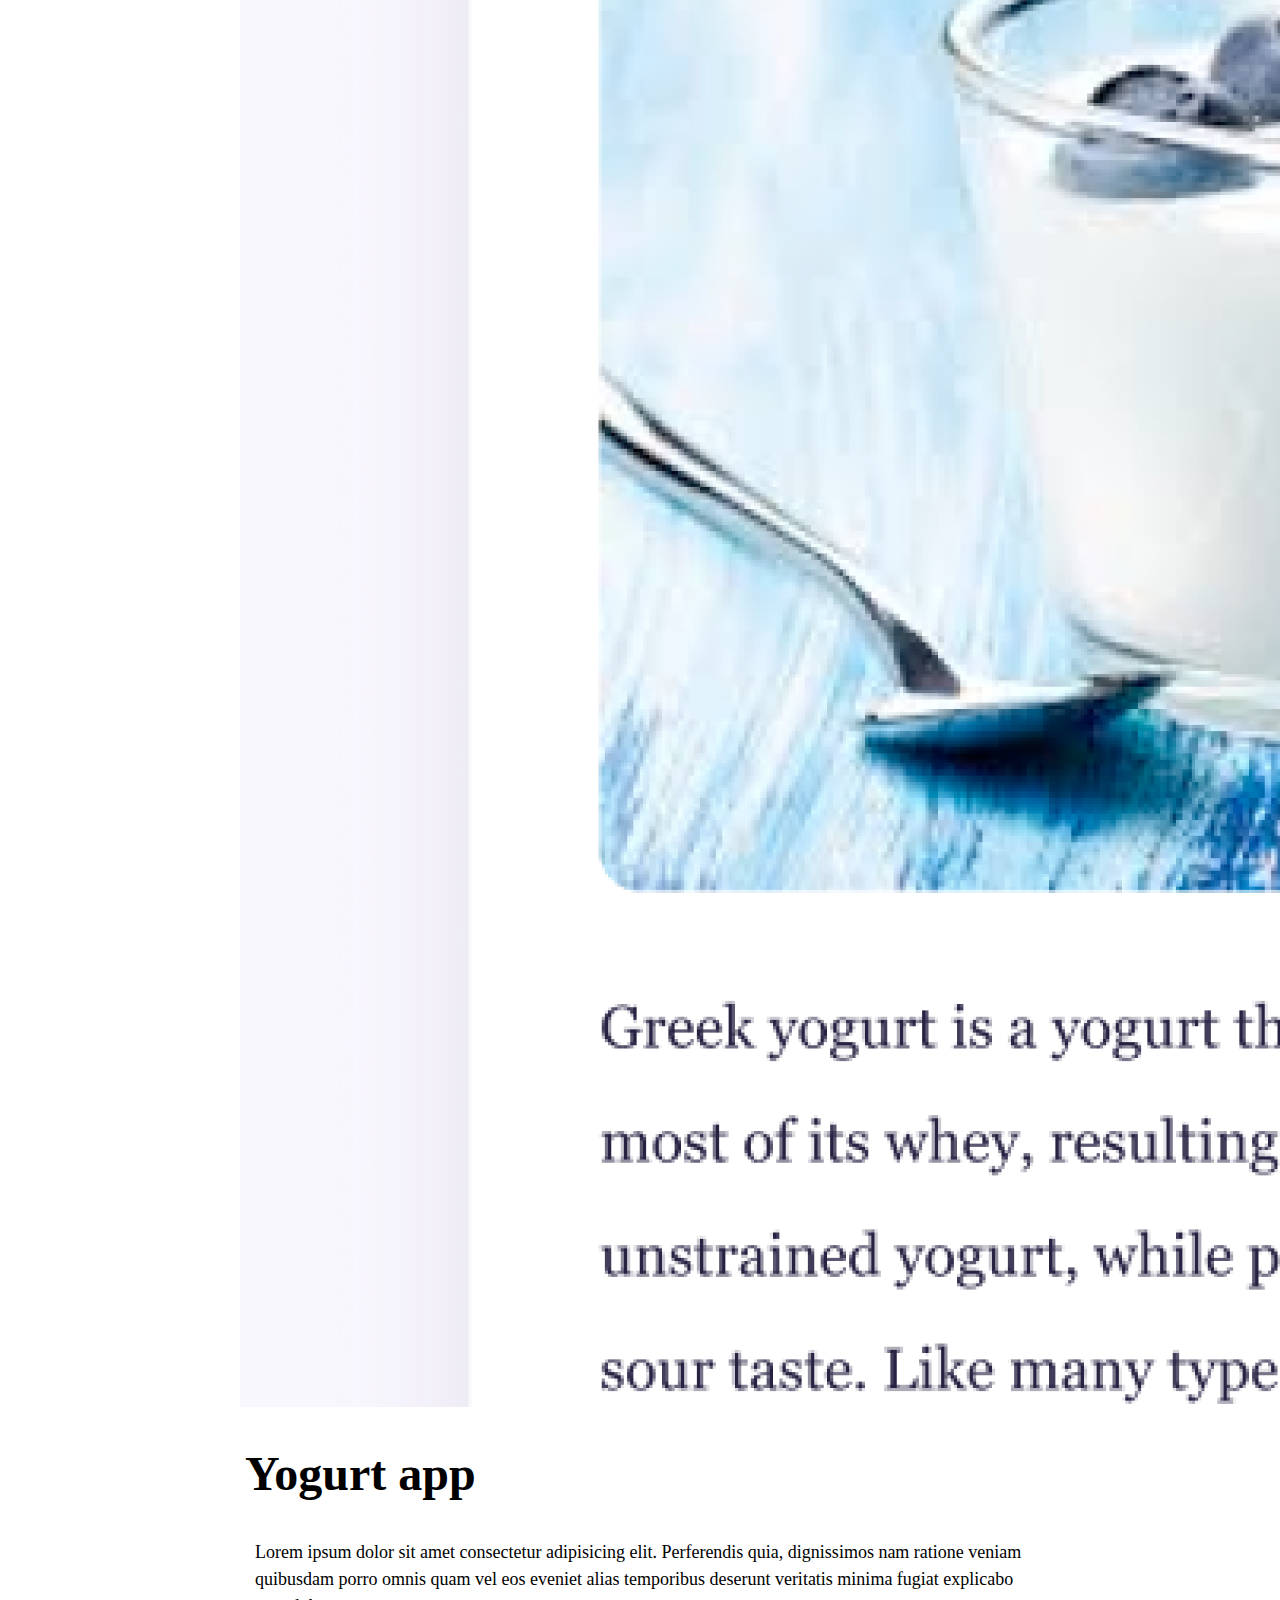
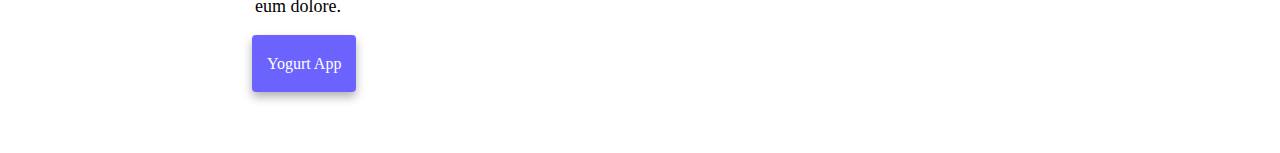
==== commit e64dbc1e: "added meta tags" ====
--- a/index.html
+++ b/index.html
@@ -3,6 +3,7 @@
   <head>
     <meta charset="UTF-8" />
     <meta http-equiv="X-UA-Compatible" content="IE=edge" />
+    <meta name="description"  content="Junior Front-end developer" />
     <meta name="viewport" content="width=device-width, initial-scale=1.0" />
     <link
       href="https://cdn.jsdelivr.net/npm/bootstrap@5.2.2/dist/css/bootstrap.min.css"
@@ -75,7 +76,7 @@
         </div>
       </div>
     </div>
-    <div class="row mt-5">
+    <div class="row mt-3">
       <div class="col-md-6">
         <h2 class="mb-3 mt-3 weather-app">Weather app</h2>
         <p class="weather-app-text">
@@ -84,7 +85,7 @@
           eos eveniet alias temporibus deserunt veritatis minima fugiat
           explicabo eum dolore.
         </p>
-        <div class="mt-4">
+        <div class="mt-5">
           <a href="#" class="weather-app-link">Launch Weather app</a>
         </div>
       </div>
@@ -93,12 +94,12 @@
         <img src="images/weather.png" class="img-fluid rounded hidden-mobile" />
       </div>
     </div>
-    <div class="row mt-5">
+    <div class="row mt-3">
       <div class="col-md-6">
         <img src="images/yogurt.png" class="img-fluid rounded hidden-mobile">
       </div>
       <div class="col-md-6">
-        <h2 class="mb-3 yogurt-app">Yogurt app</h2>
+        <h2 class="mb-3 mt-3 yogurt-app">Yogurt app</h2>
         <p class="yogurt-app-text">
             Lorem ipsum dolor sit amet consectetur adipisicing elit. Perferendis
             quia, dignissimos nam ratione veniam quibusdam porro omnis quam vel
--- a/style.css
+++ b/style.css
@@ -118,16 +118,15 @@
   text-align: right;
 }
 .weather-app-link {
-  float: right;
-  margin-right: 15px;
-
-  border-radius: 4px;
-  padding: 20px 15px;
-  text-decoration: none;
-  text-transform: capitalize;
-  background: var(--primary-color);
-  box-shadow: var(--box-shadow);
-  color: rgb(175, 161, 161);
+  
+  margin-left: 200px;
+  border-radius: 4px;
+  padding: 20px 15px;
+  text-decoration: none;
+  text-transform: capitalize;
+  background: var(--primary-color);
+  box-shadow: var(--box-shadow);
+  color: white;
 }
 
 .yogurt-app {
@@ -145,6 +144,7 @@
 }
 
 .yogurt-app-link {
+  
   border-radius: 4px;
   padding: 20px 15px;
   margin-left: 12px;
@@ -173,25 +173,39 @@
     margin-top: 15px;
     margin-bottom: 5px;
   }
-  .yoga-app {
+  
+  .yoga-app,
+  .weather-app,
+  .yogurt-app {
     text-align: center;
-    margin-bottom: 20px;
-  }
-  .yoga-text {
-    text-align: center;
-  }
-  .yoga-app-link {
-  }
-  .weather-app,
-  .weather-app-text {
-    text-align: center;
-  }
-  .weather-app-link {
-  }
-  .yogurt-app,
+    margin: 10px 10px 5px 10px;
+  }
+   
+  .yoga-text,
+  .weather-app-text,
   .yogurt-app-text {
     text-align: center;
-  }
+    margin-bottom: 0;
+    padding-top: 0;
+    padding-bottom: 0;
+  }
+  .yoga-text {
+  padding-top: 12px;
+  }
+  .yoga-app-link,
+  .weather-app-link,
   .yogurt-app-link {
-  }
-}
+    display:flex;
+    justify-content:space-around;
+    margin-left: 35px;
+    margin-right: 35px;
+  }
+  .yoga-app-link {
+    margin-left: 25px;
+    margin-right: 25px;
+  }
+  .weather-app-link {
+    margin-bottom: 0;
+  }
+
+}
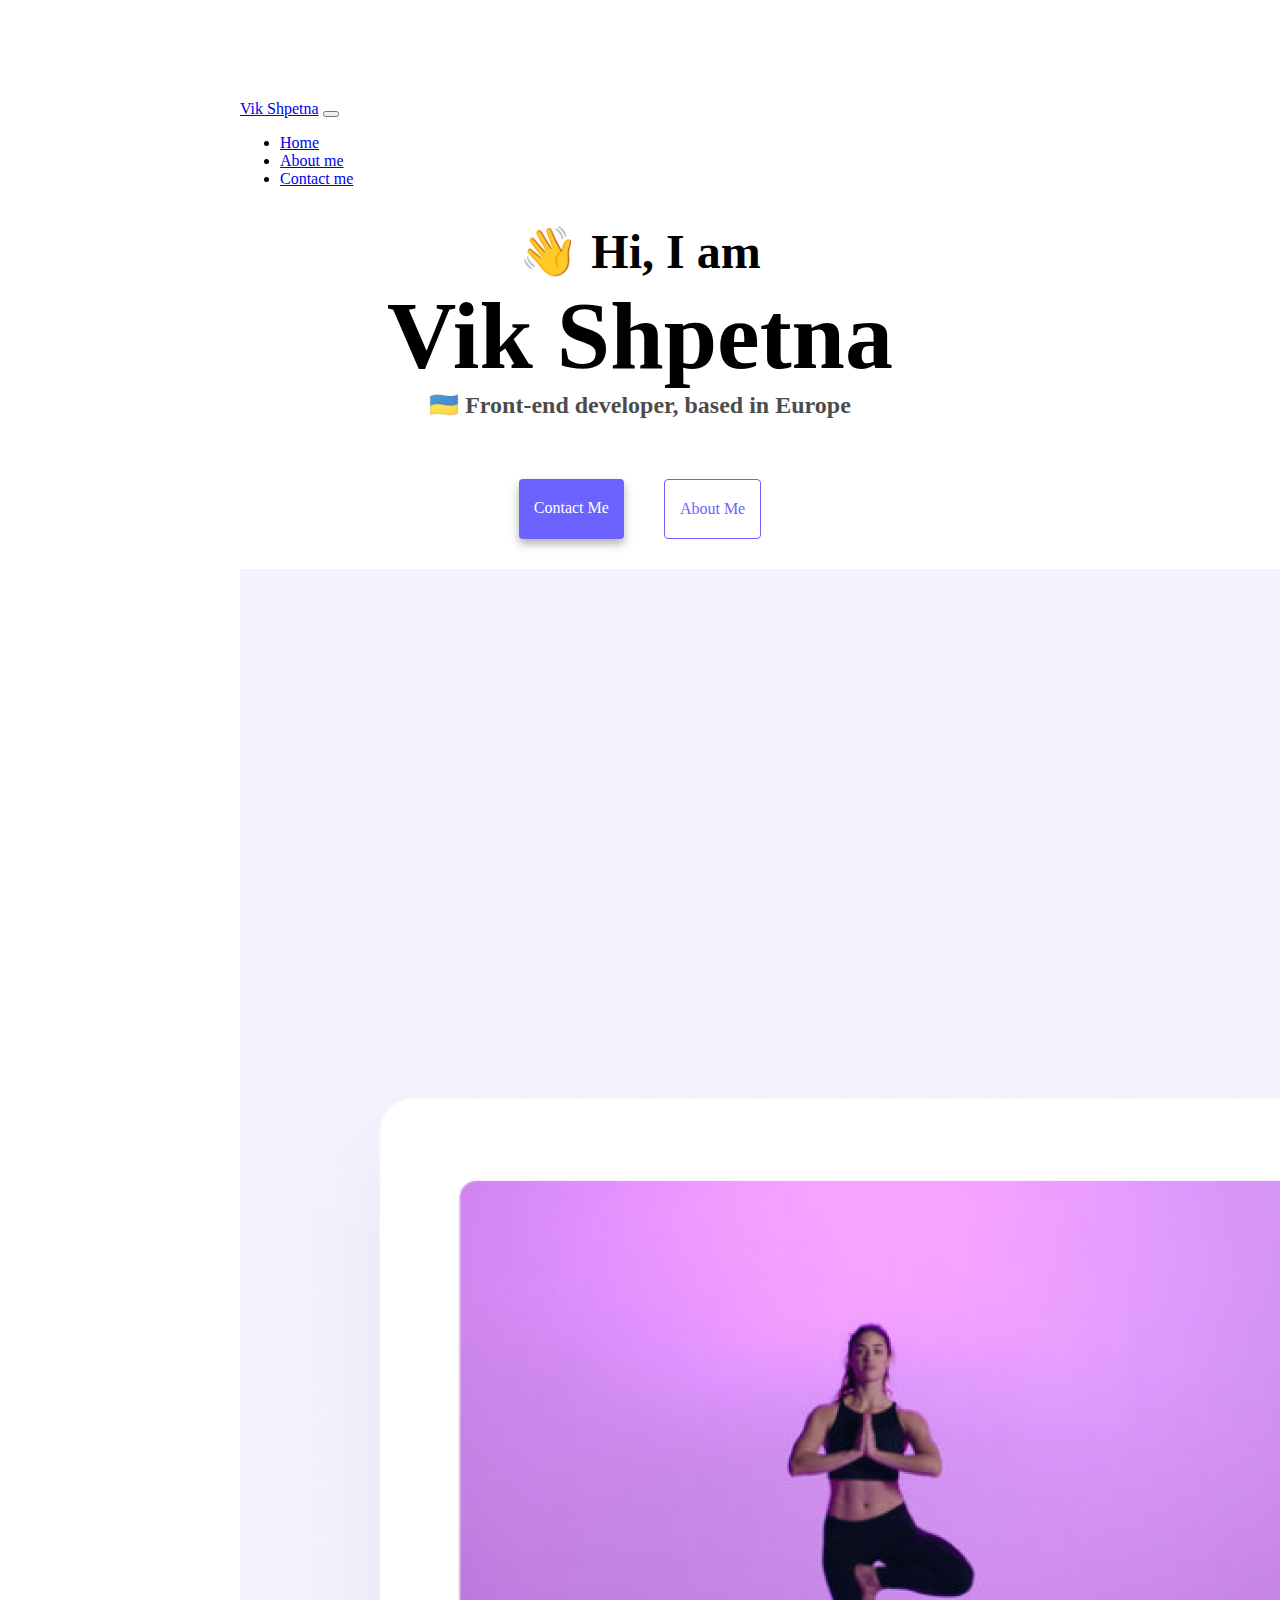
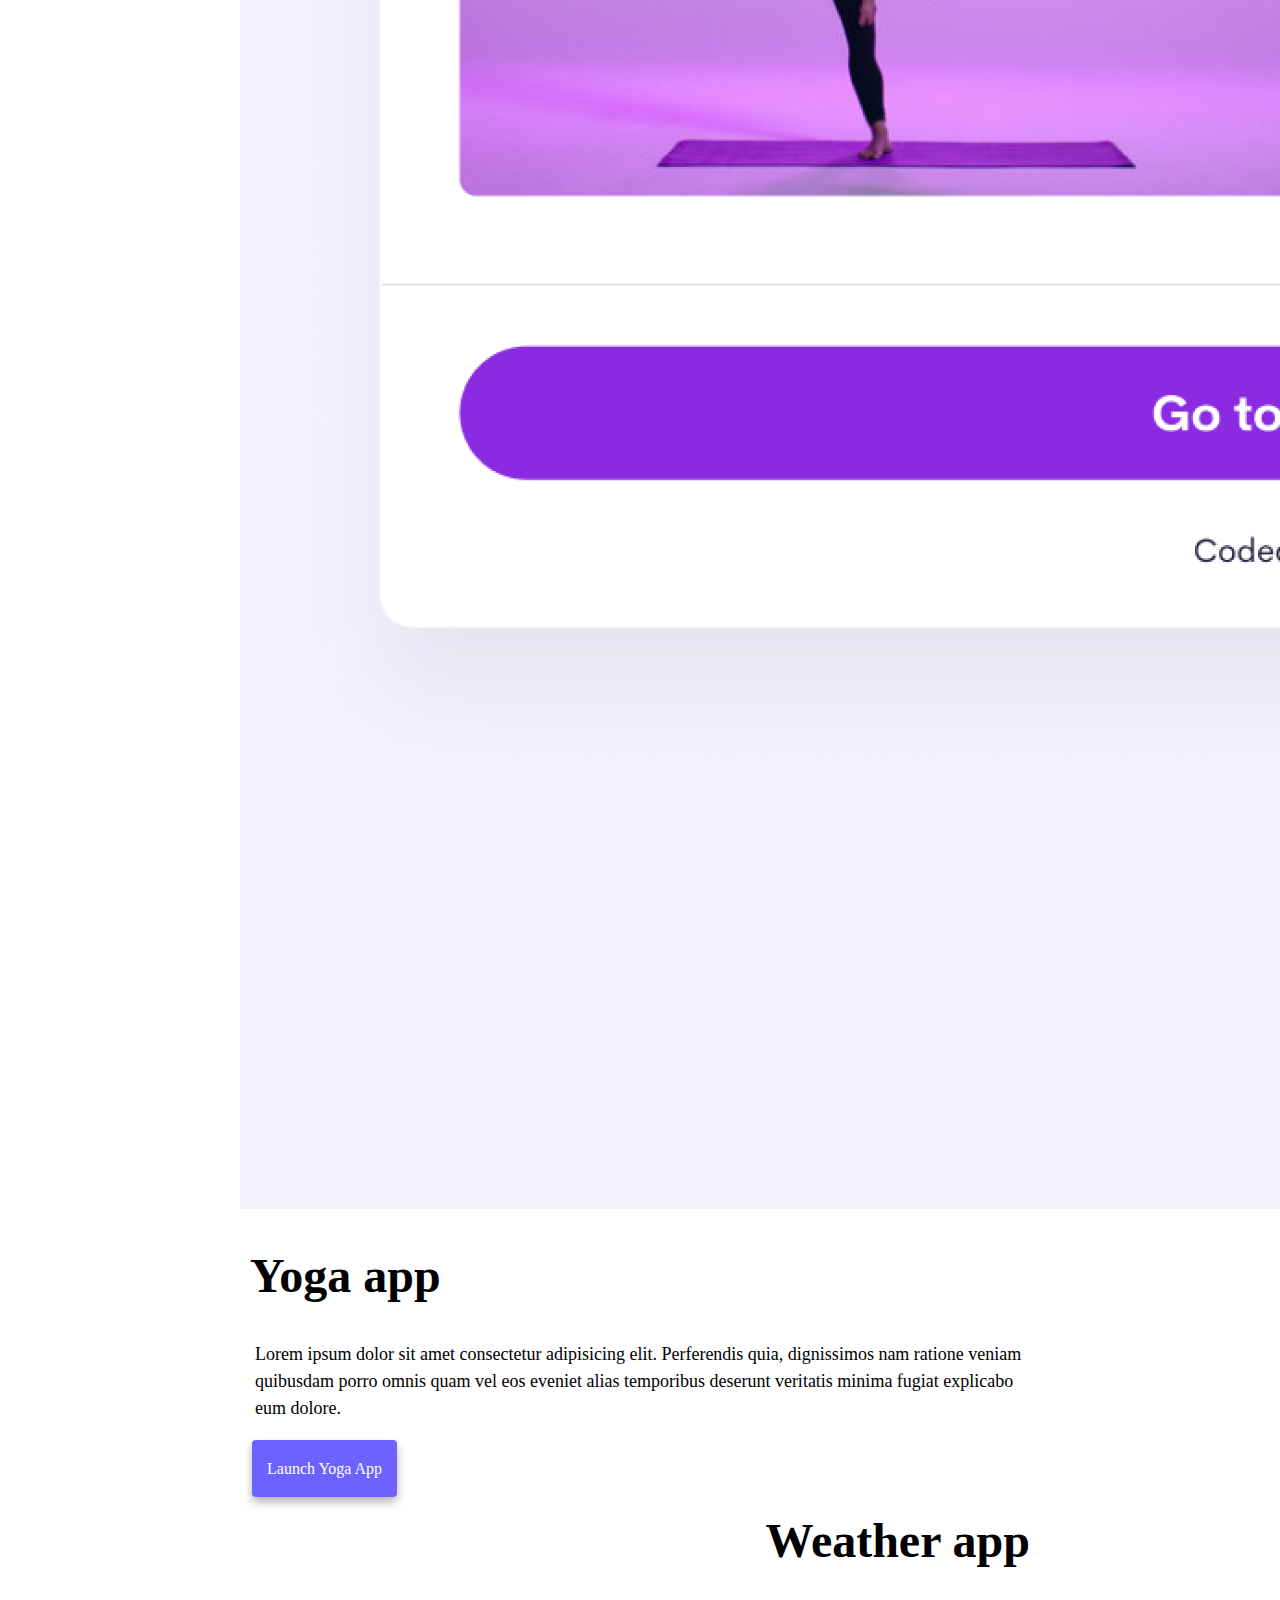
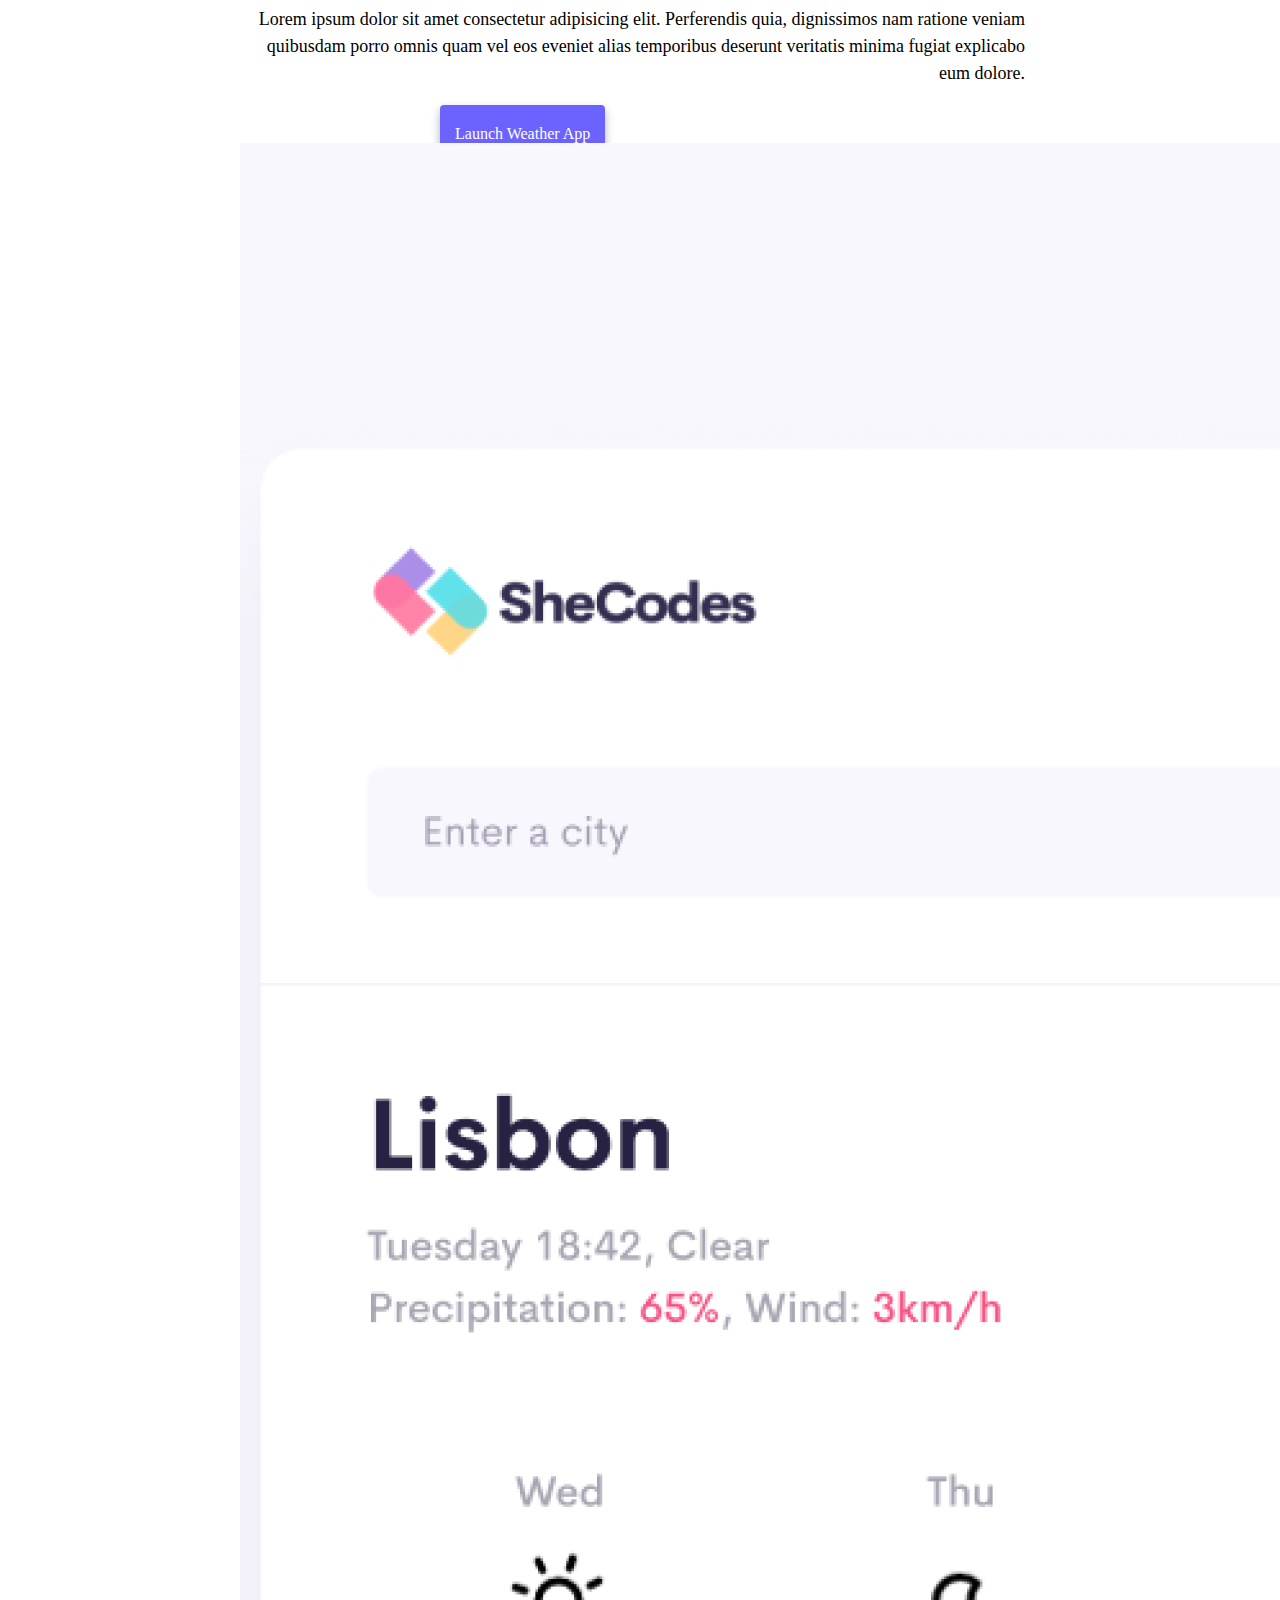
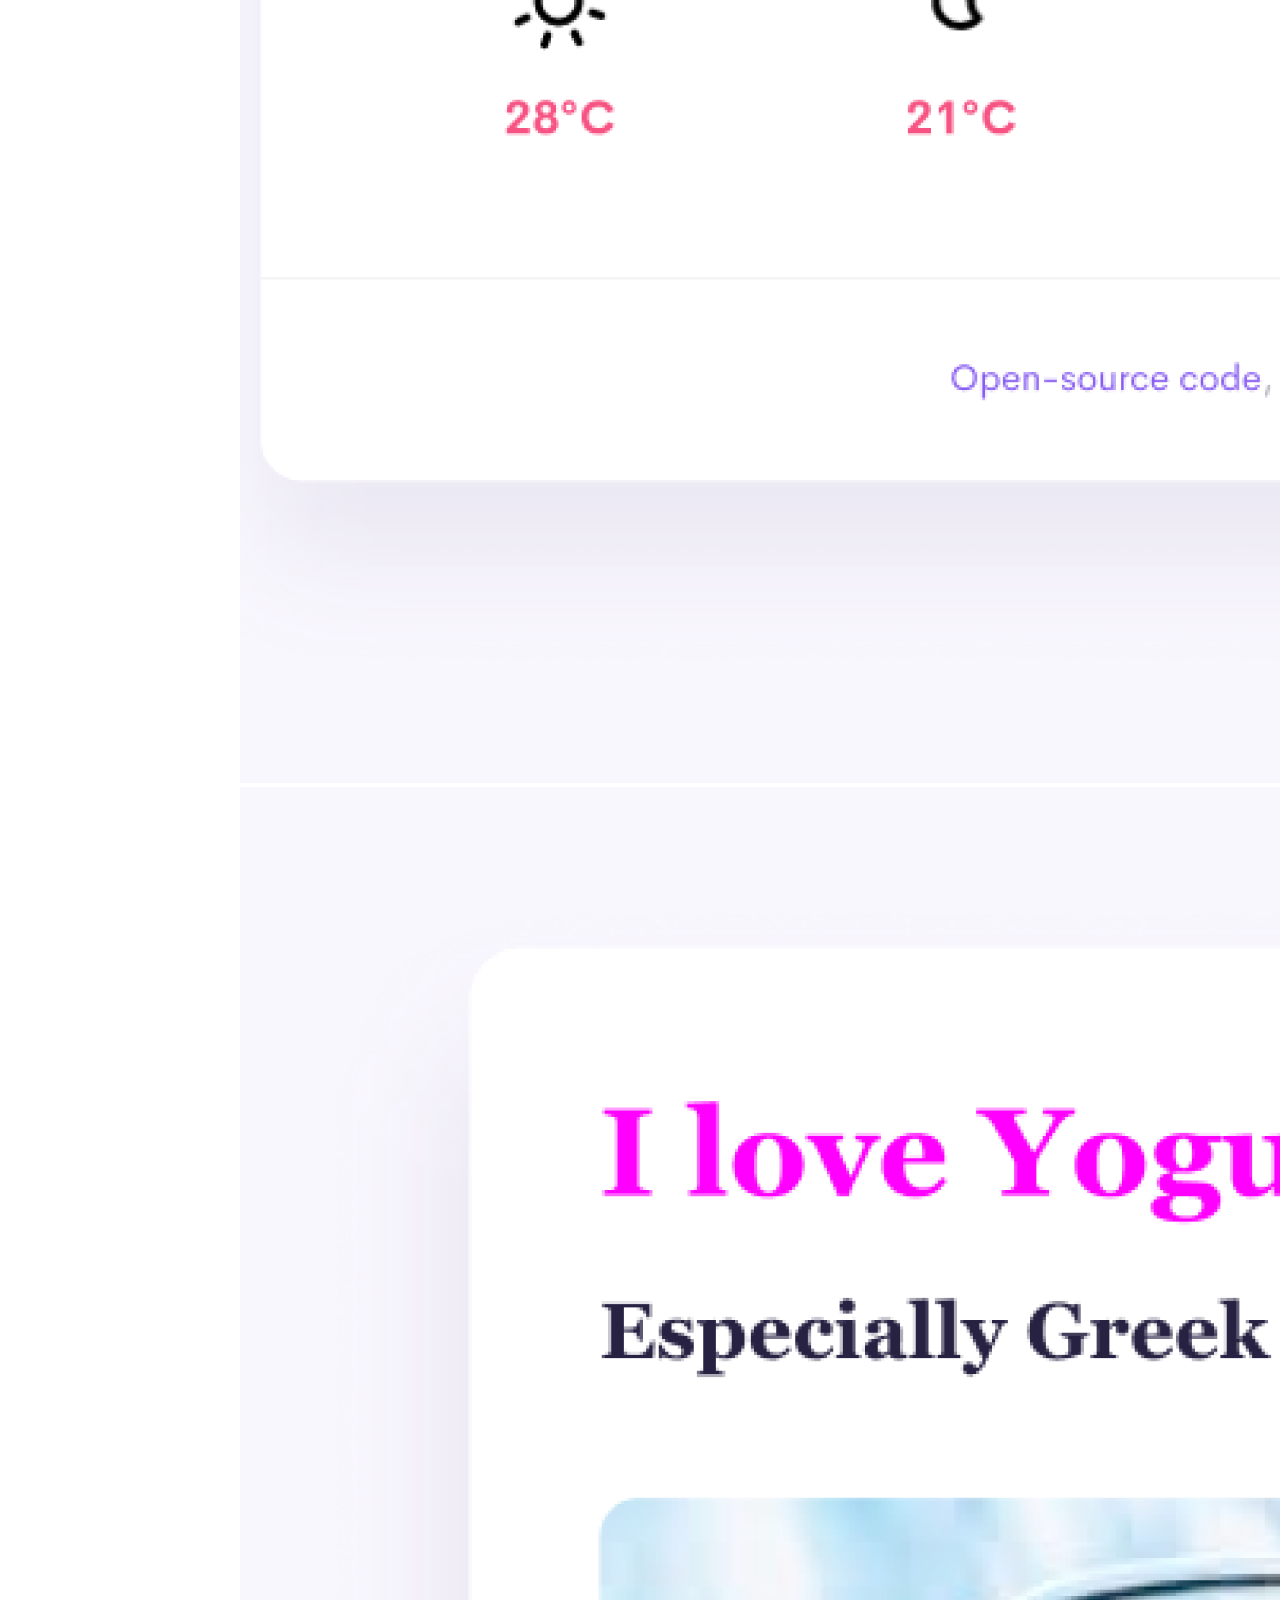
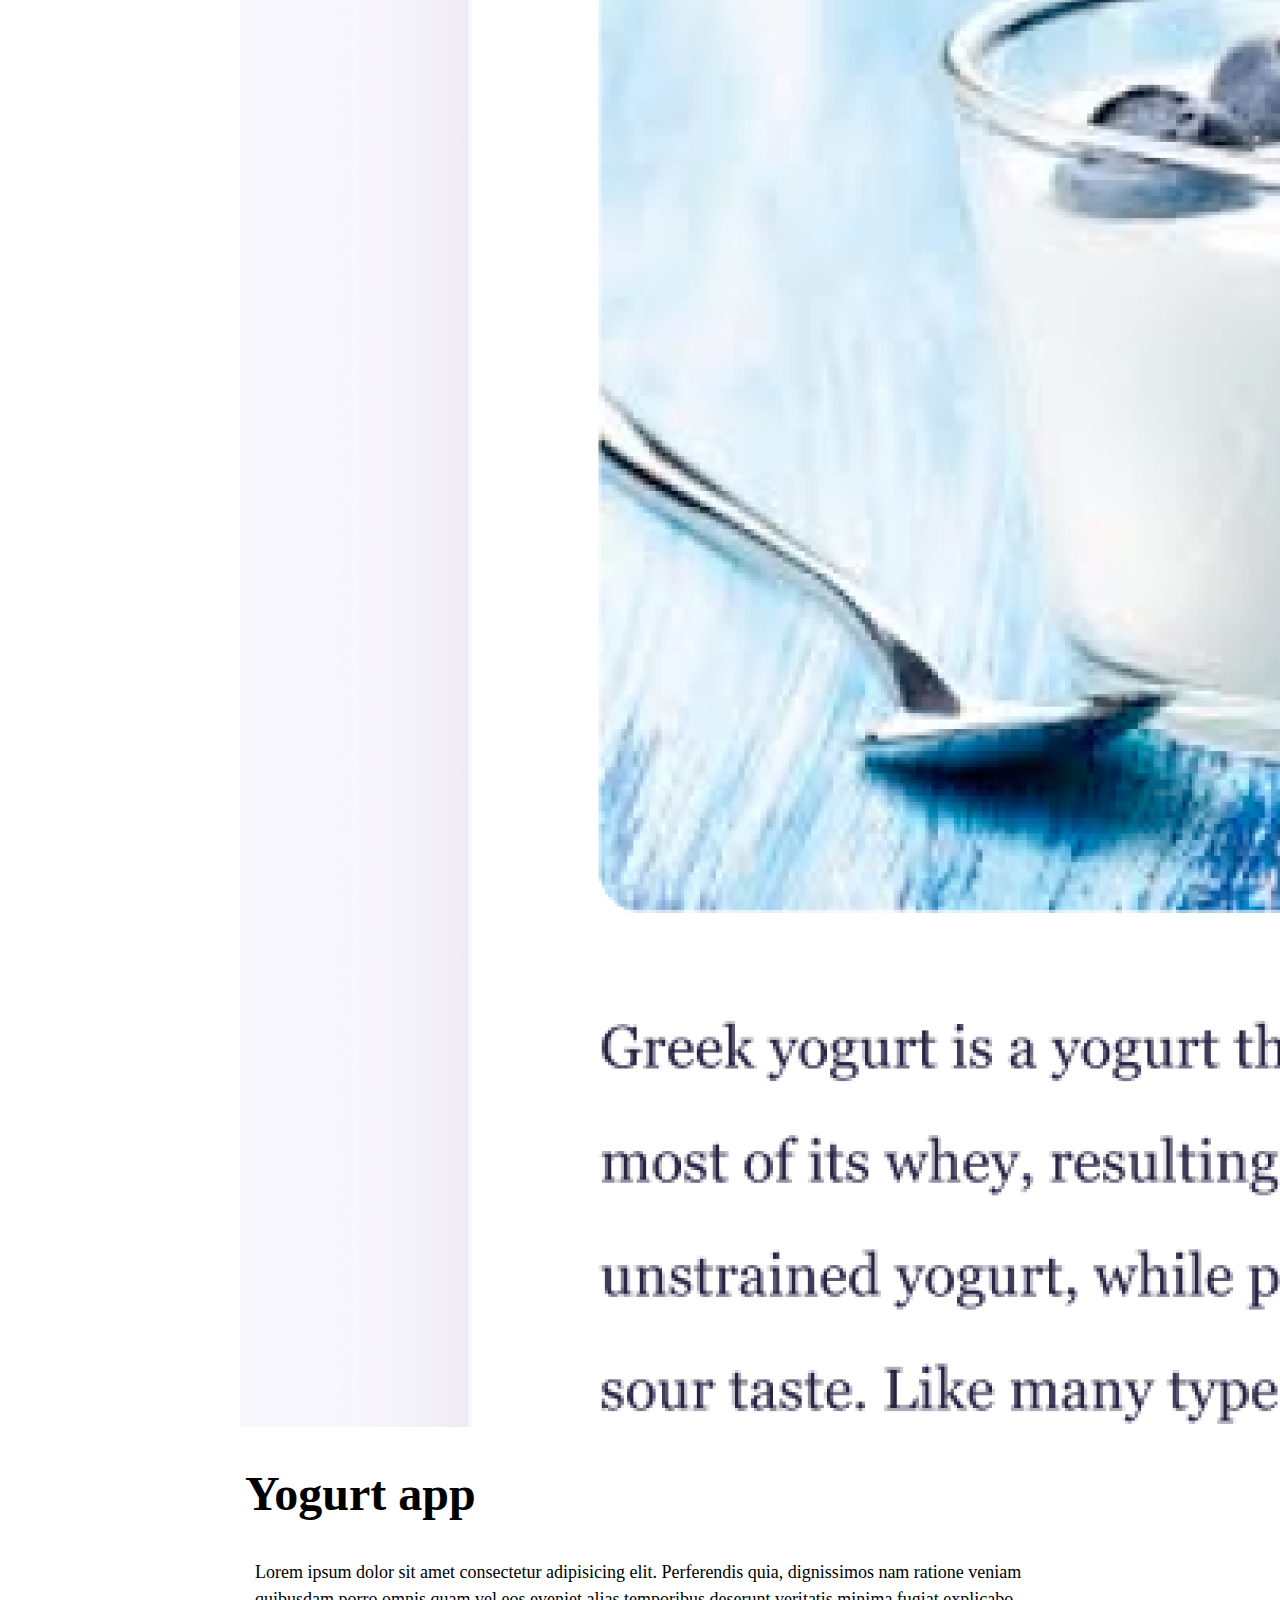
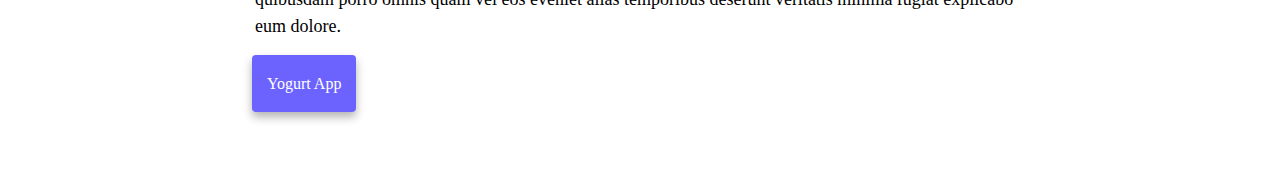
==== commit 0e5dade4: "updated css for heading" ====
--- a/index.html
+++ b/index.html
@@ -53,14 +53,14 @@
     <h1>Vik Shpetna</h1>
     <h3>🇺🇦 Front-end developer, based in Europe</h3>
     <div class="navigation-links mb-3">
-      <a href="about.html#contact" class="contact-link">Contact me</a>
-      <a href="about.html" class="about-link">About me</a>
+      <a href="about.html#contact" class="contact-link" target="_blank" title="contact-link" >Contact me</a>
+      <a href="about.html" class="about-link" target="_blank" title="about-link" >About me</a>
     </div>
 
     <div class="container-fluid">
-      <div class="row">
+      <div class="row mt-5">
         <div class="col-md-6">
-          <img src="images/yoga.png" class="img-fluid rounded hidden-mobile" />
+          <img src="images/yoga.png" class="img-fluid rounded hidden-mobile" alt="yoga-image" />
         </div>
         <div class="col-md-6">
           <h2 class="mb-2 mt-2 yoga-app">Yoga app</h2>
@@ -71,7 +71,7 @@
             explicabo eum dolore.
           </p>
           <div class="mt-5">
-            <a href="#" class="yoga-app-link">Launch Yoga app</a>
+            <a href="#" class="yoga-app-link" target="_blank" title="yoga-app-link" >Launch Yoga app</a>
           </div>
         </div>
       </div>
@@ -86,17 +86,17 @@
           explicabo eum dolore.
         </p>
         <div class="mt-5">
-          <a href="#" class="weather-app-link">Launch Weather app</a>
+          <a href="#" class="weather-app-link" target="_blank" title="weather-app-link" >Launch Weather app</a>
         </div>
       </div>
 
       <div class="col-md-6">
-        <img src="images/weather.png" class="img-fluid rounded hidden-mobile" />
+        <img src="images/weather.png" class="img-fluid rounded hidden-mobile" alt="weather-image" />
       </div>
     </div>
     <div class="row mt-3">
       <div class="col-md-6">
-        <img src="images/yogurt.png" class="img-fluid rounded hidden-mobile">
+        <img src="images/yogurt.png" class="img-fluid rounded hidden-mobile" alt="yogurt-image" />
       </div>
       <div class="col-md-6">
         <h2 class="mb-3 mt-3 yogurt-app">Yogurt app</h2>
@@ -107,7 +107,7 @@
             explicabo eum dolore.
           </p>
           <div class="mt-5">
-            <a href="#" class="yogurt-app-link">Yogurt app</a>
+            <a href="#" class="yogurt-app-link" target="_blank" title="yogurt-app-link" >Yogurt app</a>
           </div>
       </div>
     </div>
--- a/style.css
+++ b/style.css
@@ -5,7 +5,7 @@
 }
 
 body {
-  margin: 80px auto;
+  margin: 100px auto;
   max-width: 800px;
 }
 
@@ -161,6 +161,7 @@
   }
   h2 {
     font-size: 24px;
+    
   }
   h3 {
     font-size: 18px;
@@ -178,7 +179,7 @@
   .weather-app,
   .yogurt-app {
     text-align: center;
-    margin: 10px 10px 5px 10px;
+    margin: 5px 10px 5px 10px;
   }
    
   .yoga-text,
